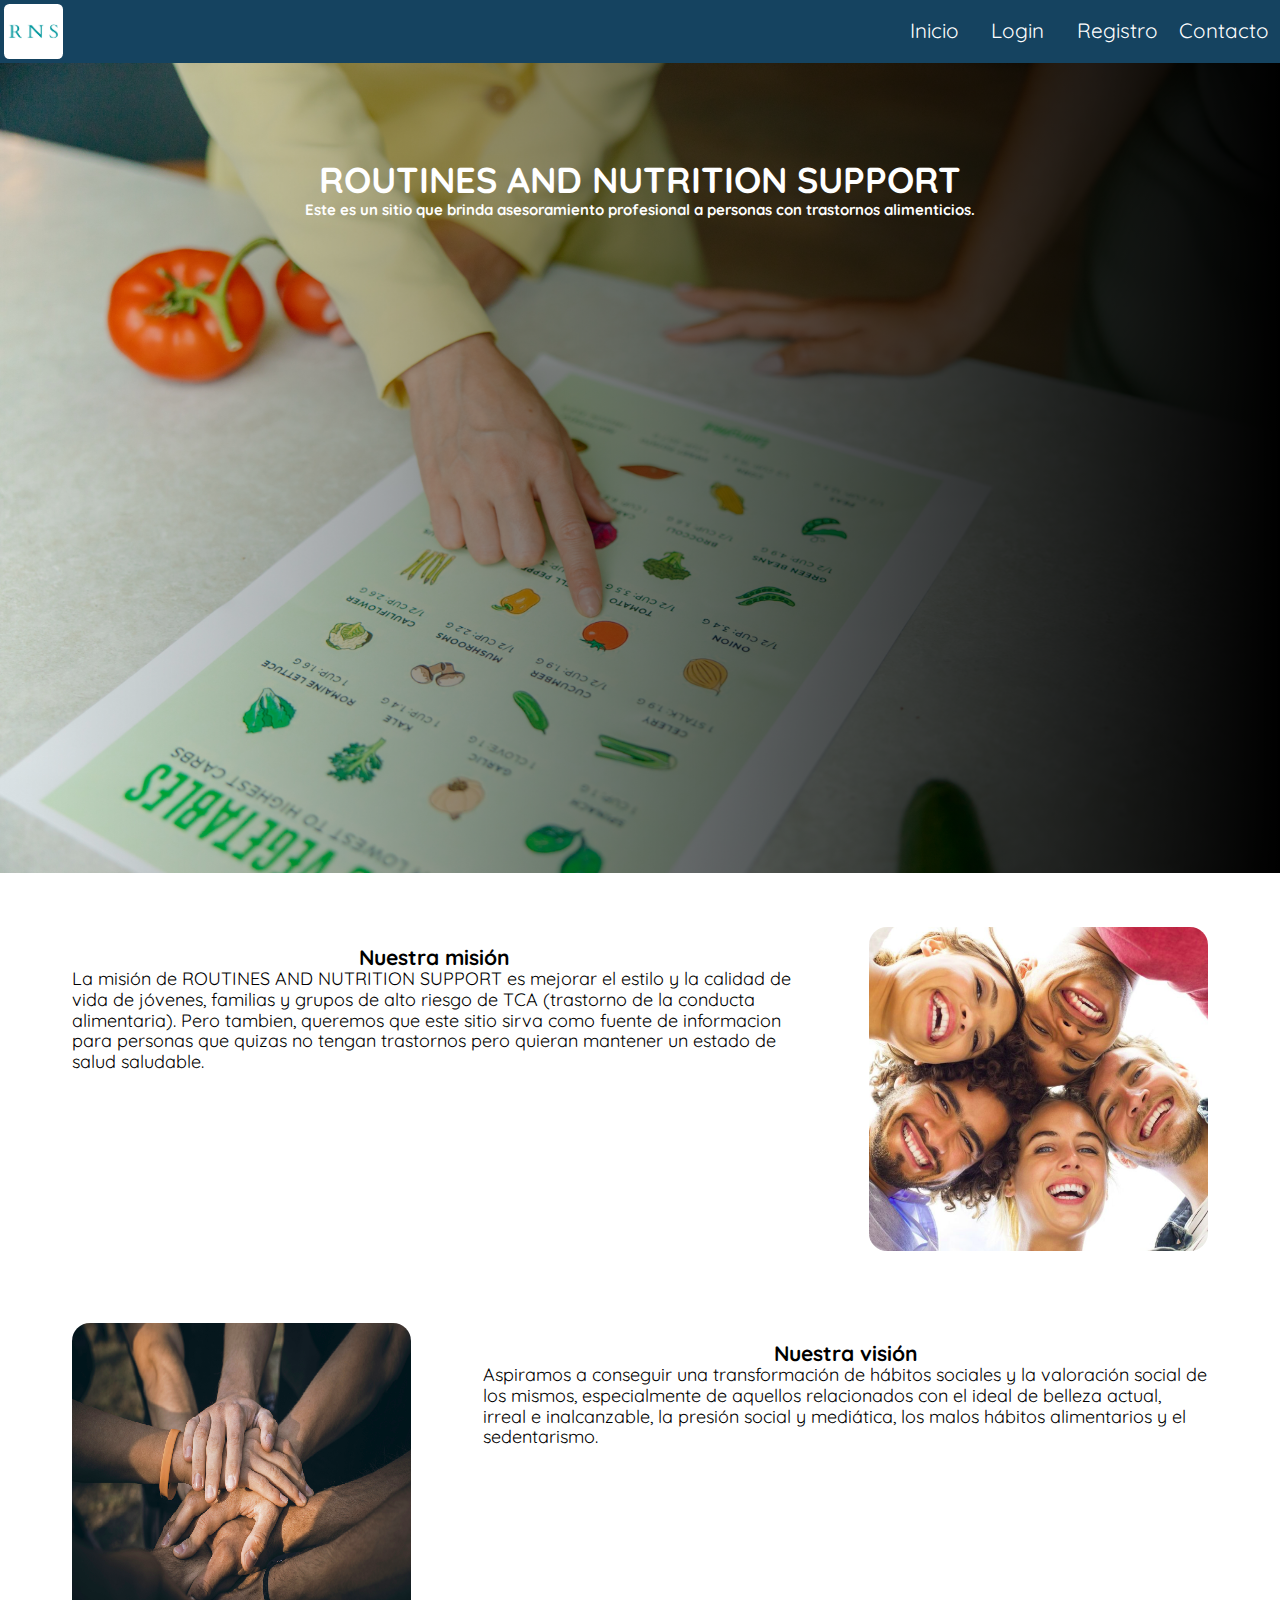
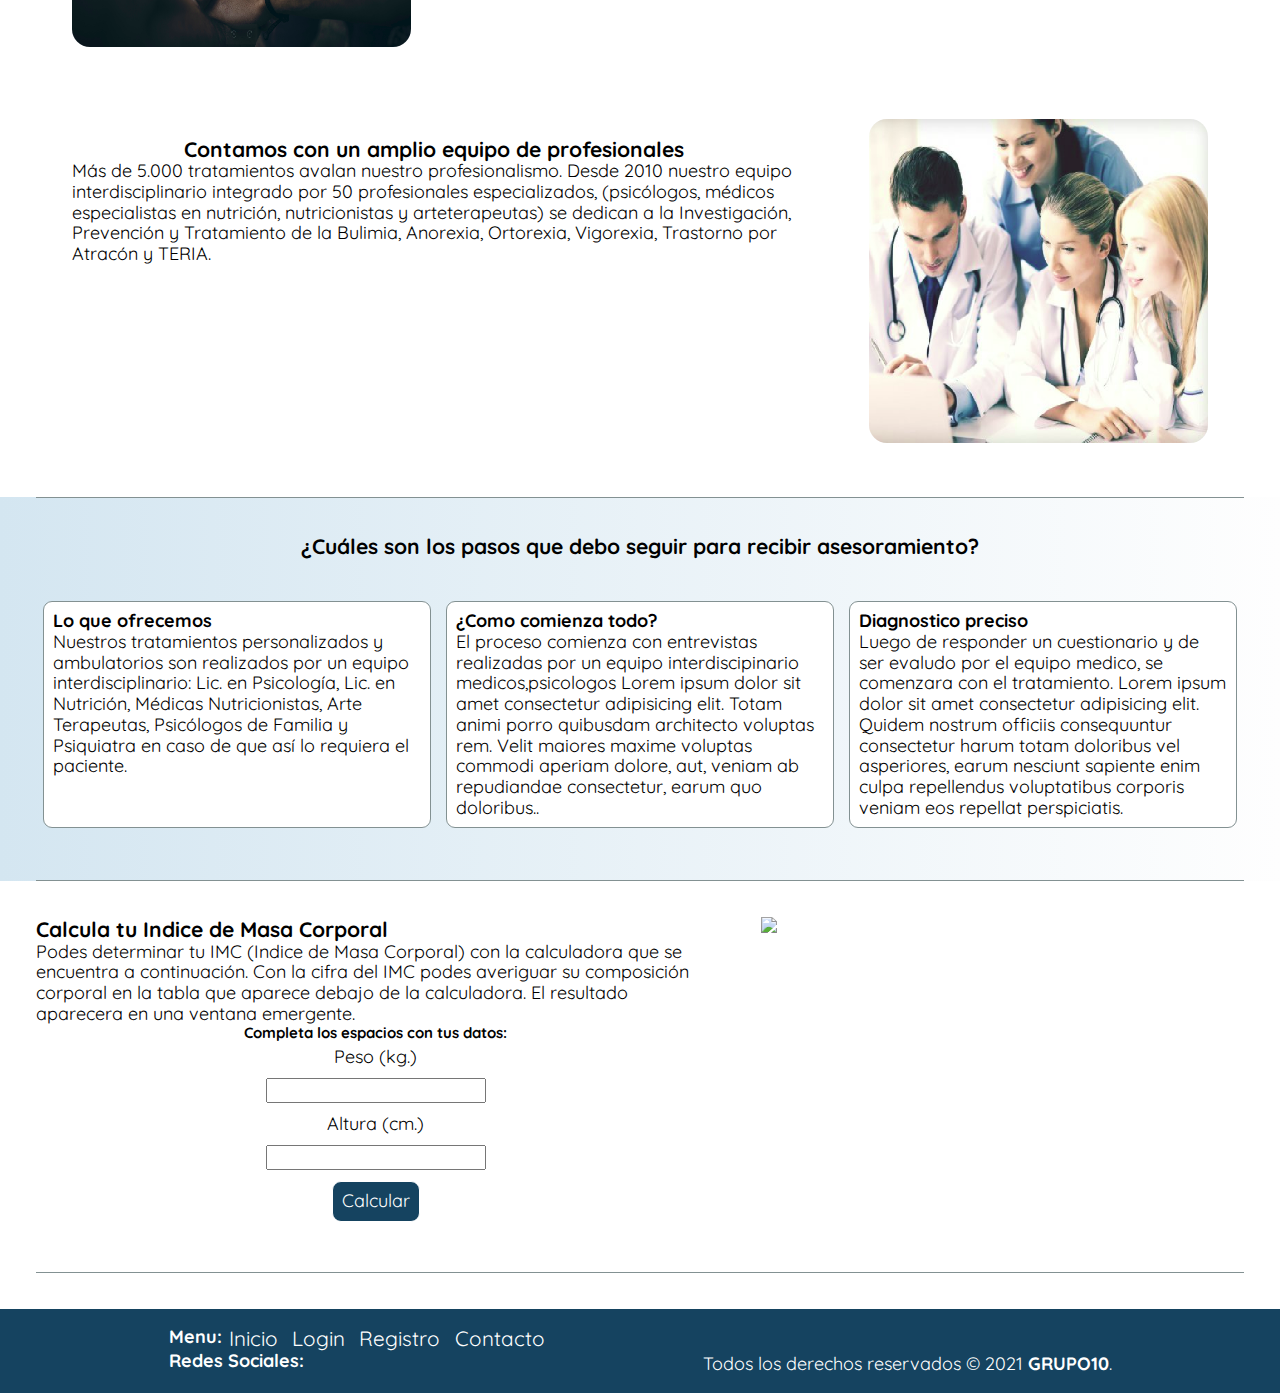
==== index.html @ ffe04d9a "pagina_index_casi_terminada" ====
<!DOCTYPE html>
<html lang="es">
<head>

  <!--Favicon-->
  <link rel="icon" type="image/png" sizes="32x32" href="img/android-icon-36x36.png">
  <meta charset="UTF-8">
  <meta http-equiv="X-UA-Compatible" content="IE=edge">
  <meta name="viewport" content="width=device-width, user-scalable=no initial-scale=1.0 ,maximun-scale=1.0, minimun-scale=1.0">
  <title>ROUTINES AND NUTRITION SUPPORT</title>
  
  <!--Normalize-->
  <link rel="stylesheet" href="css/normalize.css">

  <!--Boostrap-->
  <link href="https://cdn.jsdelivr.net/npm/bootstrap@5.1.3/dist/css/bootstrap.min.css" rel="stylesheet" integrity="sha384-1BmE4kWBq78iYhFldvKuhfTAU6auU8tT94WrHftjDbrCEXSU1oBoqyl2QvZ6jIW3" crossorigin="anonymous">
  
  <!--Fontawesome-->
  <link rel="stylesheet" href="https://use.fontawesome.com/releases/v5.8.1/css/all.css" integrity="sha384-50oBUHEmvpQ+1lW4y57PTFmhCaXp0ML5d60M1M7uH2+nqUivzIebhndOJK28anvf" crossorigin="anonymous">
  
  <!--Fuente-->
  <link rel="preconnect" href="https://fonts.googleapis.com">
  <link rel="preconnect" href="https://fonts.gstatic.com" crossorigin>
  <link href="https://fonts.googleapis.com/css2?family=Quicksand:wght@500&display=swap" rel="stylesheet"> 
  <!--Estilos-->
  <link rel="stylesheet" href="css/estilos.css">
</head>

 <!--================== BODY ======================= -->
<body>
  
 <!-- NAV -->  
<nav class="index_nav">

  <div class="index_nav_image">
    <article class="index_nav_image_url"></article>

    <article class="index_nav_image_nombre"></article>
  </div>
      
  <ul class="index_nav_ul">
          <li class="index_nav_li"><a href="contacto.html">Contacto</a></li>

          <li class=""><a href="Registrodenuevosusuario.html"><i class="fas fa-sign-in-alt"></i> Registro</a></li>

          <li class="index_nav_li"><a href="Login.html"><i class="fas fa-user"></i> Login</a> </li>

          <li class="index_nav_li"><a href="index.html"><i class="fas fa-home"></i> Inicio</a></li>

          
  </ul>
      
</nav>
<!-- HEADER  -->
<header class="index_header">
  <div class="index_header_title">
    <h1> ROUTINES AND NUTRITION SUPPORT </h1>
    <h5>Este es un sitio que brinda asesoramiento profesional a personas con trastornos alimenticios.</h5>
  </div>

</header>

<main class="main">
<!-- DESCRIPCION DEL SITIO -->
<section class="index_description_site">

    <article class="index_description_site_item">
      
      <div class="index_description_site_item_tit">
          <h3 >Nuestra misión</h3>
        
          <p>La misión de ROUTINES AND NUTRITION SUPPORT es mejorar el estilo y la calidad de vida de jóvenes, familias y grupos de alto riesgo de TCA (trastorno de la conducta alimentaria). Pero tambien, queremos que este sitio sirva como fuente de informacion
          para personas que quizas no tengan trastornos pero quieran mantener un estado de salud saludable.  
          </p>
      </div>
      <div class="index_description_site_item_img_1"></div>
    </article>
  
    <article class="index_description_site_item">
      <div class="index_description_site_item_img_2"></div>
      <div class="index_description_site_item_tit">
        <h3>Nuestra visión</h3>
        <p>Aspiramos a conseguir una transformación de hábitos sociales y la valoración social de los mismos, especialmente de aquellos relacionados con el ideal de belleza actual, irreal e inalcanzable, la presión social y mediática, los malos hábitos alimentarios y el sedentarismo.</p>
      </div>
    
    </article>

    <article class="index_description_site_item">
      <div class="index_description_site_item_tit">
        <h3>Contamos con un amplio equipo de profesionales </h3>
        <p>Más de 5.000 tratamientos avalan nuestro profesionalismo. Desde 2010 nuestro equipo interdisciplinario integrado por 50 profesionales especializados, (psicólogos, médicos especialistas en nutrición, nutricionistas y arteterapeutas) se dedican a la Investigación, Prevención y Tratamiento de la Bulimia, Anorexia, Ortorexia, Vigorexia, Trastorno por Atracón y TERIA.</p>
      </div>
      <div class="index_description_site_item_img_3"></div>
    
    </article>
</section>
<!-- CUADRO DE FUNCIONAMIENTO -->
<section class="index_cuadro_entero">
  
  <div class="index_cuadro_titulo">
    <h3>¿Cuáles son los pasos que debo seguir para recibir asesoramiento? </h3>
  </div>

  <div class="index_cuadro">
    
    <article class="index_cuadro_item">
      <div class="index_cuadro_item_tit">        
          <h4>Lo que ofrecemos</h4>
          <p> Nuestros tratamientos personalizados y ambulatorios son realizados por un equipo interdisciplinario: Lic. en Psicología, Lic. en Nutrición, Médicas Nutricionistas, Arte Terapeutas, Psicólogos de Familia y Psiquiatra en caso de que así lo requiera el paciente.</p>
      </div>
      
    </article>
      
    <article class="index_cuadro_item">

      <div class="index_cuadro_item_tit">
          <h4>¿Como comienza todo?</h4>
          <p>El proceso comienza con entrevistas realizadas por un equipo interdiscipinario medicos,psicologos Lorem ipsum dolor sit amet consectetur adipisicing elit. Totam animi porro quibusdam architecto voluptas rem. Velit maiores maxime voluptas commodi aperiam dolore, aut, veniam ab repudiandae consectetur, earum quo doloribus..</p>
      </div>

    </article>
      
    <article class="index_cuadro_item">
      <div class="index_cuadro_item_tit"></div>  
        <h4>Diagnostico preciso</h4>
        <p>Luego de responder un cuestionario y de ser evaludo por el equipo medico, se comenzara con el tratamiento. Lorem ipsum dolor sit amet consectetur adipisicing elit. Quidem nostrum officiis consequuntur consectetur harum totam doloribus vel asperiores, earum nesciunt sapiente enim culpa repellendus voluptatibus corporis veniam eos repellat perspiciatis.</p>
      </div>  

    </article>
  
  </div>
</section>
<!-- Calculo de Masa Corporal-->
<section class="Imc index_calculo_masa">
  
  <article class="index_calculo_masa_item_1">

    <div class="index_calculo_masa_tit">
      <h3>Calcula tu Indice de Masa Corporal</h3>
    </div>

    <div class="index_calculo_masa_desc">
      <p>Podes determinar tu IMC (Indice de Masa Corporal) con la calculadora que se encuentra a continuación. Con la cifra del IMC podes averiguar su composición corporal en la tabla que aparece debajo de la calculadora. El resultado aparecera en una ventana emergente.</p>
    </div>
  
    <div class="index_calculo_masa_form">
      <h5> Completa los espacios con tus datos:</h5>
      <form class="index_calculo_masa_form_datos" action="">
        <label >Peso (kg.) </label> <input id="txtPeso" type="text"/>

        <label>Altura (cm.)</label> <input id="txtAltura" type="text"/>
    
        <button class="index_calculo_masa_form_datos_boton" id="btnCalcular">Calcular</button>
      </form>
    </div>
  </article>

  <article class="index_calculo_masa_item_2">
    <img src="img/tabla_imc_2.png" />
  </article>
</section>
  
</main>

<!-- =============== Footer ================ -->
<footer>

<section class="index_footer">

  <article class="index_footer_item_1"> 
    
  <div class="index_footer_menu">
      
      <h4 class="index_footer_menu_title">Menu:</h4>
          
      <ul class="index_footer_menu_ul"> 

        <li><a href="index.html">Inicio</a></li>

        <li><a href="Login.html">Login</a></li>

        <li><a href="Registrodenuevosusuario.html">Registro</a></li>

        <li><a href="contacto.html">Contacto</a></li>          
      </ul> 
    </div>

    <div class="index_footer_redes">
          
      <h4>Redes Sociales:</h4>
        <ul class="index_footer_redes_ul">
          <li >
           <a href="https://www.googleadservices.com/pagead/aclk?sa=L&ai=DChcSEwiV7rL9p7D0AhWUD5EKHWV_ARUYABAAGgJjZQ&ae=2&ohost=www.google.com&cid=CAASEuRo0y9dApLgNyiZfXcILr52Cg&sig=AOD64_0J8lUjtpf-n4rPvG3QtZZv0bL7rg&q&nis=1&adurl&ved=2ahUKEwihxqv9p7D0AhVwH7kGHRFzCA0Q0Qx6BAgCEAE"> <i class="fab fa-facebook-square"></i> </a>
          </li>
            
        <li>
          <a href="https://www.instagram.com/?hl=es"><i class="fab fa-instagram-square"></i></a>
        </li> 

        <li>
          <a href="https://twitter.com/?lang=es"><i class="fab fa-twitter-square"></i></a>
        </li> 
            
        <li>
          <a href="https://ar.linkedin.com/"><i class="fab fa-linkedin"></i></a>
        </li> 
      </ul>           
    </div>
  </article>
  <article class="index_footer_item_2">
    <div class="index_footer_copy box__copyright">
            
      <p>Todos los derechos reservados © 2021 <b>GRUPO10</b>.</p>
    </div>
  </article>
</section>
</footer>

      
 <script src="js/funcionesGrupo99.js"></script>
 <script src="https://cdn.jsdelivr.net/npm/bootstrap@5.1.3/dist/js/bootstrap.bundle.min.js" integrity="sha384-ka7Sk0Gln4gmtz2MlQnikT1wXgYsOg+OMhuP+IlRH9sENBO0LRn5q+8nbTov4+1p" crossorigin="anonymous"></script>  

</body>
</html>
---- css/estilos.css ----
html
{
    scroll-behavior: smooth;
    box-sizing: border-box;
    margin-left:0rem;
    margin-right: 0rem;
    font-size: 18px;
    text-decoration: none;
    font-family: 'Quicksand', sans-serif;
}
*,
*::before
*::after
{
    box-sizing:inherit
}
body{
    font-family: 'Quicksand', sans-serif;
}
/* ====== Variables =====*/
:root{

    --bg_color_nav:#154360;
    --width_general:100%-2rem ;
    --height_nav: 3.5rem;
    --detalles:#839192;
    font-family: 'Quicksand', sans-serif;
}
/* =============================================== Index ==================================================*/
/* -------------------- nav --------------------- */
.index_nav {
    height:var(--height_nav);
    width:100%;
    margin: 0rem;
    
    background-color: var(--bg_color_nav);
    
    display: flex;
    flex-direction: row-reverse;
    flex-wrap: nowrap;
}
/*-------------------------------------------*/  
.index_nav_image{
    display: flex;
    order: 2;
    width: 50%;
    height: 100%;
    padding:.2rem;
    align-items: center;
    box-sizing: border-box;
    
}
.index_nav_image_url{
    background-image: url(/img/logo.png);
    background-size: 100% 100%;
    height: 100%;
    width: 3.3rem;
    border-radius: .3rem;
    
    
   
 
}
.index_nav_image_nombre{
   
    box-sizing: border-box;
    /*por si se quiere agregar algo*/
    
}
/*--------------------------------------------*/
.index_nav{
    margin: 0rem;
}
.index_nav_ul {
    height: 100%;
    width: 50%;

    display: flex;
    flex-direction: row-reverse;
    align-items: center;
    order: 1;
    
    /* anti-boostrap*/
    padding-left: 0rem;
    margin-bottom: 0rem;
    
}
.index_nav_ul *{
    text-decoration: none;
    padding: .3rem;
    list-style-type: none;
    color: #ffffff   ;
    font-size: 1.15rem;
    
}
.index_nav_ul *:hover{
    text-decoration: none;
    padding: .3rem;
    list-style-type: none;
    color: #ffffff   ;
    font-size: 1.2rem;
}
/* ---------------------  Header ----------------------------- */
.index_header{
    background-image: url(/img/index_hero.jpg);
    background-size: 100% 100%;
    width: 100%;
    height:90vh;
    

   
}
.index_header_title{
   

    background-image: linear-gradient(90deg, rgb(0,0,0,0), rgb(0,0,0,1));
    background-size: 100% 100%;
    width: 100%;
    height: 100%;       
    display: flex;
    flex-direction: column;
    justify-content: start;
    align-items: center;
    padding-top: 4rem;

}
.index_header_title *{
color: #ffffff;
justify-content: center;
margin-bottom: 0rem; /* por default */
}
/* ------------------ Descripcion del sitio ---------------------- */
.index_description_site{
    margin-top: 1rem;
    margin-left: 2rem;
    margin-right: 2rem;
    margin-bottom: 1rem;
    display: flex;
    flex-direction: column;
    flex-wrap: wrap;
    justify-content: space-evenly;
    align-items: stretch;
    

    
   
    
}
.index_description_site_item{

    display: flex;
    flex-direction: row;
    justify-content: center;
    align-items: stretch;

    width: var(--width_general);
    height: 33.33%;
    
}

    /* caja 1 */
.index_description_site_item_tit{
    height: 100%;
    width: 70%;
    padding: 2rem;
    padding-top: 3rem;
   
    display: flex;
    flex-direction: column;
    justify-content: center;
    align-items: center;
}
.index_description_site_item_img_1{
    height:18rem;
    width: 30%;
    margin: 2rem;
    background-image: url(/img/index_nuestra_mision.png);
    background-size: 100% 100%;
    background-repeat: no-repeat;
    border-radius: 1rem;
   
}

    /* caja 2 */
.index_description_site_item_img_2{
        height:18rem;
        width: 30%;
        margin: 2rem;
        background-image: url(/img/index_nuestra_vision.png);
        background-size: 100% 100%;
        background-repeat: no-repeat;
        border-radius: 1rem;
       
}

    /* caja 3 */
.index_description_site_item_img_3{
        height:18rem;
        width: 30%;
        margin: 2rem;
        background-image: url(/img/index_contamos.png);
        background-size: 100% 100%;
        background-repeat: no-repeat;
        border-radius: 1rem;
        

}

/* ------------------- Cuadro de Funcionamiento ----------------*/
.index_cuadro_titulo{
    margin-left: 2rem;
    margin-right: 2rem;
    padding: 2rem;
    border-top: 1px solid var(--detalles);
    
}
.index_cuadro_titulo h3{
    display: flex;
    flex-direction: column;
    justify-content: center;
    align-items: center;

    margin-bottom: 0rem /* por default*/;
   
}
/*-------------------------*/
.index_cuadro_entero{
    background-image: linear-gradient(90deg, rgb( 212, 230, 241), rgb(254,254,254));

}
.index_cuadro {
    
    margin-left: 2rem;
    margin-right: 2rem;
  
    display:flex;
    flex-direction: row;
    justify-content: space-evenly;
    flex-wrap: nowrap;
    align-items: stretch; 

    padding-bottom: 2.5rem;
    border-bottom: 1px solid var(--detalles);
    
    
}
.index_cuadro_item{
    width: 33.33%;
    
    margin: .4rem;
    padding: .5rem;
    background-color: #ffffff;
    border: 1px solid var(--detalles) ;
    border-radius: .5rem;

    display: flex;
    flex-direction: column;
    justify-content: flex-start;
   
   
    
}

/* ----------- Cuadro Indice Masa Corporal --------- */
.index_calculo_masa{
    margin: 2rem;
    border-bottom: 1px solid var(--detalles);
    padding-bottom: 2.5rem;
    
    display: flex;
    flex-direction: row;
}

/* -----------------------*/

.index_calculo_masa_item_1{
    display: flex;
    flex-direction: column;

    padding-right: 2.5rem;
    width: 60%;
}
.index_calculo_masa_form{
    display: flex;
    flex-direction: column;
    justify-content: center;
    align-items: center;
}

.index_calculo_masa_form_datos{
    display: flex;
    flex-direction: column;
    justify-content: center;
    align-items: center;
}

.index_calculo_masa_form_datos *{
    margin: .3rem;
}
.index_calculo_masa_form_datos_boton{
    background-color: var(--bg_color_nav);
    color: #ffffff;
    padding: .5rem;
    border: 1px solid #ffffff;
    border-radius: .5rem;
}

* ---------------------- */

.index_calculo_masa_item_2{
    display: flex;
    flex-direction: column;

    width: 40%;
}


/* -------- footer ------- */
.index_footer {

    background-color: var(--bg_color_nav);
    padding: 1rem;
    display: flex;
    flex-direction: row;
    flex-wrap: nowrap;
    justify-content: space-evenly;
    align-items: flex-start;
}



/* ------------------ */
.index_footer_item_1 {
    display: flex;
    flex-direction: column;
}
.index_footer_item_1 *{
    display: flex;
    flex-direction: row;
    color: #ffffff;
}
.index_footer_menu_ul *{
    text-decoration: none;
    padding-left: .2rem;
    padding-right: .2rem;
    list-style-type: none;
    color: #ffffff;
    font-size: 1.15rem;
}
.index_footer_menu_ul:hover *{
    text-decoration: none;
    padding-left: .19rem;
    padding-right: .19rem;
    list-style-type: none;
    color: #ffffff;
    font-size: 1.16rem;

}

.index_footer_redes_ul *{
    align-items: baseline;
    text-decoration: none;
    padding-left: .2rem;
    padding-right: .2rem;
    list-style-type: none;
    color: #ffffff   ;
    font-size: 2rem;
}

/* --------------- */
.index_footer_item_2 {
    padding-top: 1.5rem;

}
.index_footer_item_2 *{
    color: #ffffff;

}



/* ====== Pagina 1 ==========*/
        
/* -------- header ------- */
/* --------  body -------- */
/* -------- footer ------- */


/* ====== Pagina 2 ==========*/
        
/* -------- header ------- */
/* --------  body -------- */
/* -------- footer ------- */
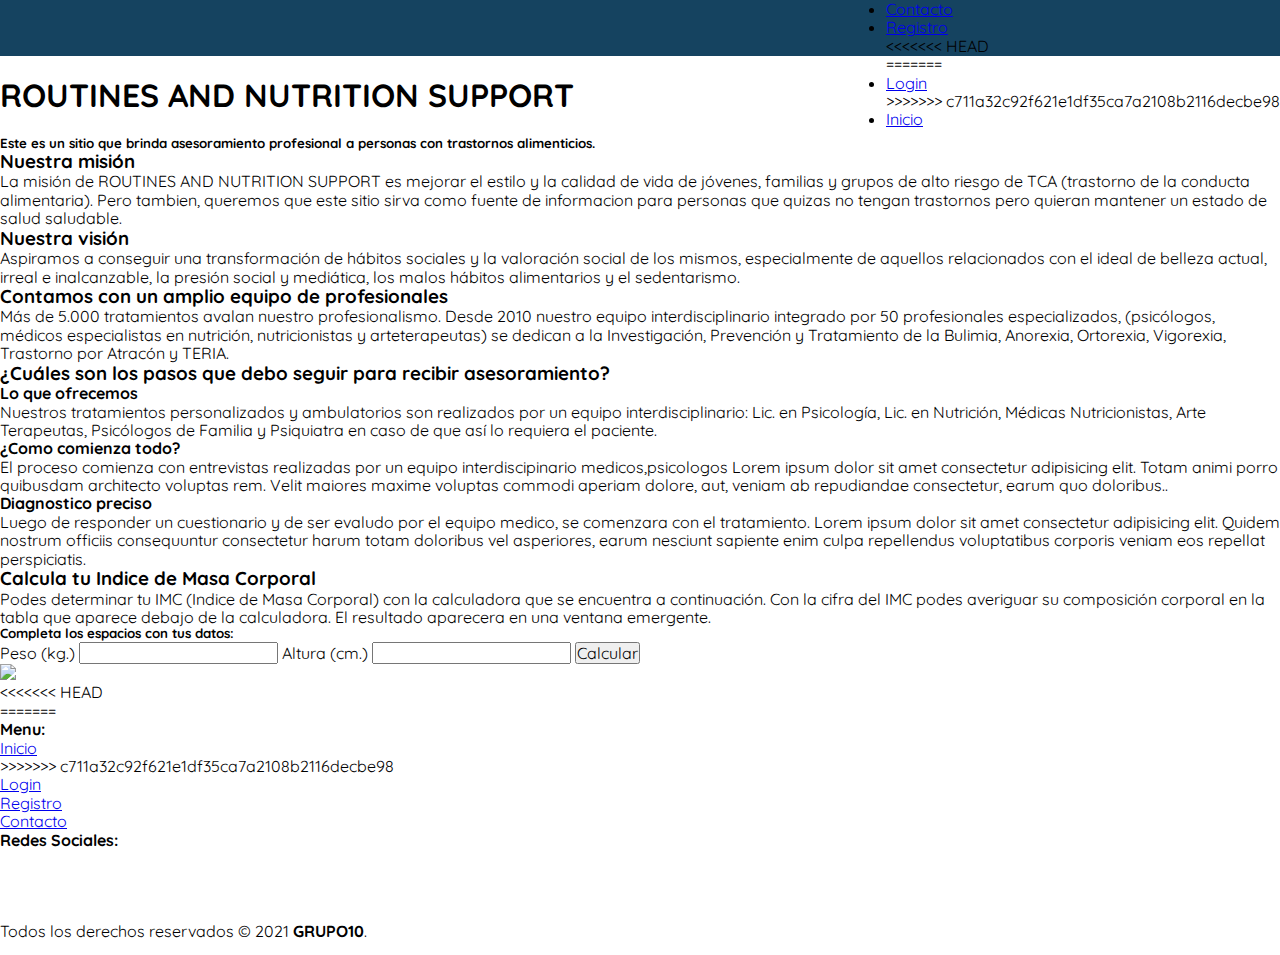
==== commit 9b49b78c: "Actualizacion de branch" ====
--- a/index.html
+++ b/index.html
@@ -43,7 +43,11 @@
 
           <li class=""><a href="Registrodenuevosusuario.html"><i class="fas fa-sign-in-alt"></i> Registro</a></li>
 
+<<<<<<< HEAD
+  <div class="background">
+=======
           <li class="index_nav_li"><a href="Login.html"><i class="fas fa-user"></i> Login</a> </li>
+>>>>>>> c711a32c92f621e1df35ca7a2108b2116decbe98
 
           <li class="index_nav_li"><a href="index.html"><i class="fas fa-home"></i> Inicio</a></li>
 
@@ -171,11 +175,18 @@
     
   <div class="index_footer_menu">
       
+<<<<<<< HEAD
+ <script src="js/funcionesGrupo99.js"></script>
+ <script src="https://cdn.jsdelivr.net/npm/bootstrap@5.1.3/dist/js/bootstrap.bundle.min.js" integrity="sha384-ka7Sk0Gln4gmtz2MlQnikT1wXgYsOg+OMhuP+IlRH9sENBO0LRn5q+8nbTov4+1p" crossorigin="anonymous"></script>  
+</div>
+</body>
+=======
       <h4 class="index_footer_menu_title">Menu:</h4>
           
       <ul class="index_footer_menu_ul"> 
 
         <li><a href="index.html">Inicio</a></li>
+>>>>>>> c711a32c92f621e1df35ca7a2108b2116decbe98
 
         <li><a href="Login.html">Login</a></li>
 
--- a/css/estilos.css
+++ b/css/estilos.css
@@ -1,5 +1,19 @@
 html
 {
+<<<<<<< HEAD
+  background-image : ('../img/fondoazulkiwi.jpg');
+  
+  height: 100%;
+
+
+}
+.background{
+  background-image: url('../img/fondoazulkiwi.jpg');
+  width: 100%;
+  height: 100vh;
+}
+p
+=======
     scroll-behavior: smooth;
     box-sizing: border-box;
     margin-left:0rem;
@@ -11,6 +25,7 @@
 *,
 *::before
 *::after
+>>>>>>> c711a32c92f621e1df35ca7a2108b2116decbe98
 {
     box-sizing:inherit
 }
@@ -50,12 +65,25 @@
     box-sizing: border-box;
     
 }
+<<<<<<< HEAD
+body
+{
+    background-image: url("../img/fondoazulkiwi.jpg");
+    width:  100%;
+    height: 100vh;
+
+  
+    font-family: Arial, Helvetica, sans-serif;
+    font-size: 1.3em;
+ 
+=======
 .index_nav_image_url{
     background-image: url(/img/logo.png);
     background-size: 100% 100%;
     height: 100%;
     width: 3.3rem;
     border-radius: .3rem;
+>>>>>>> c711a32c92f621e1df35ca7a2108b2116decbe98
     
     
    
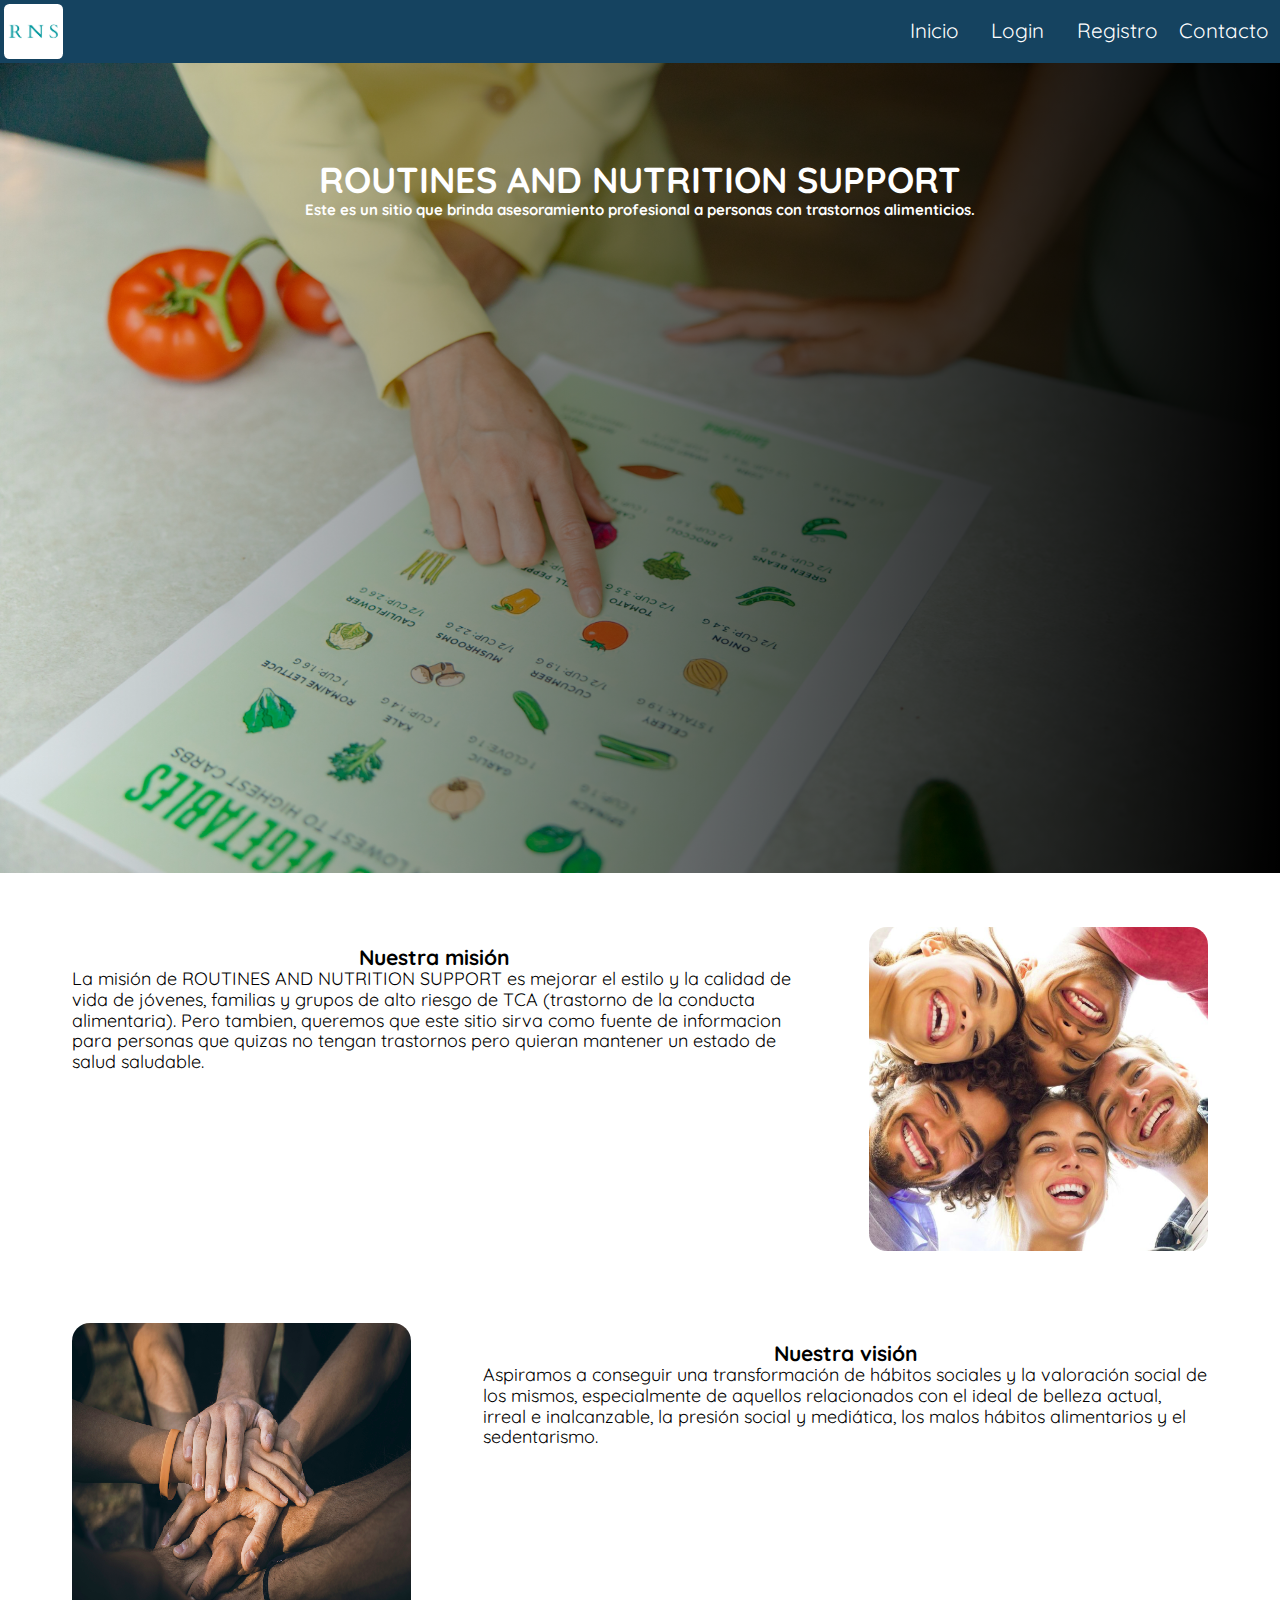
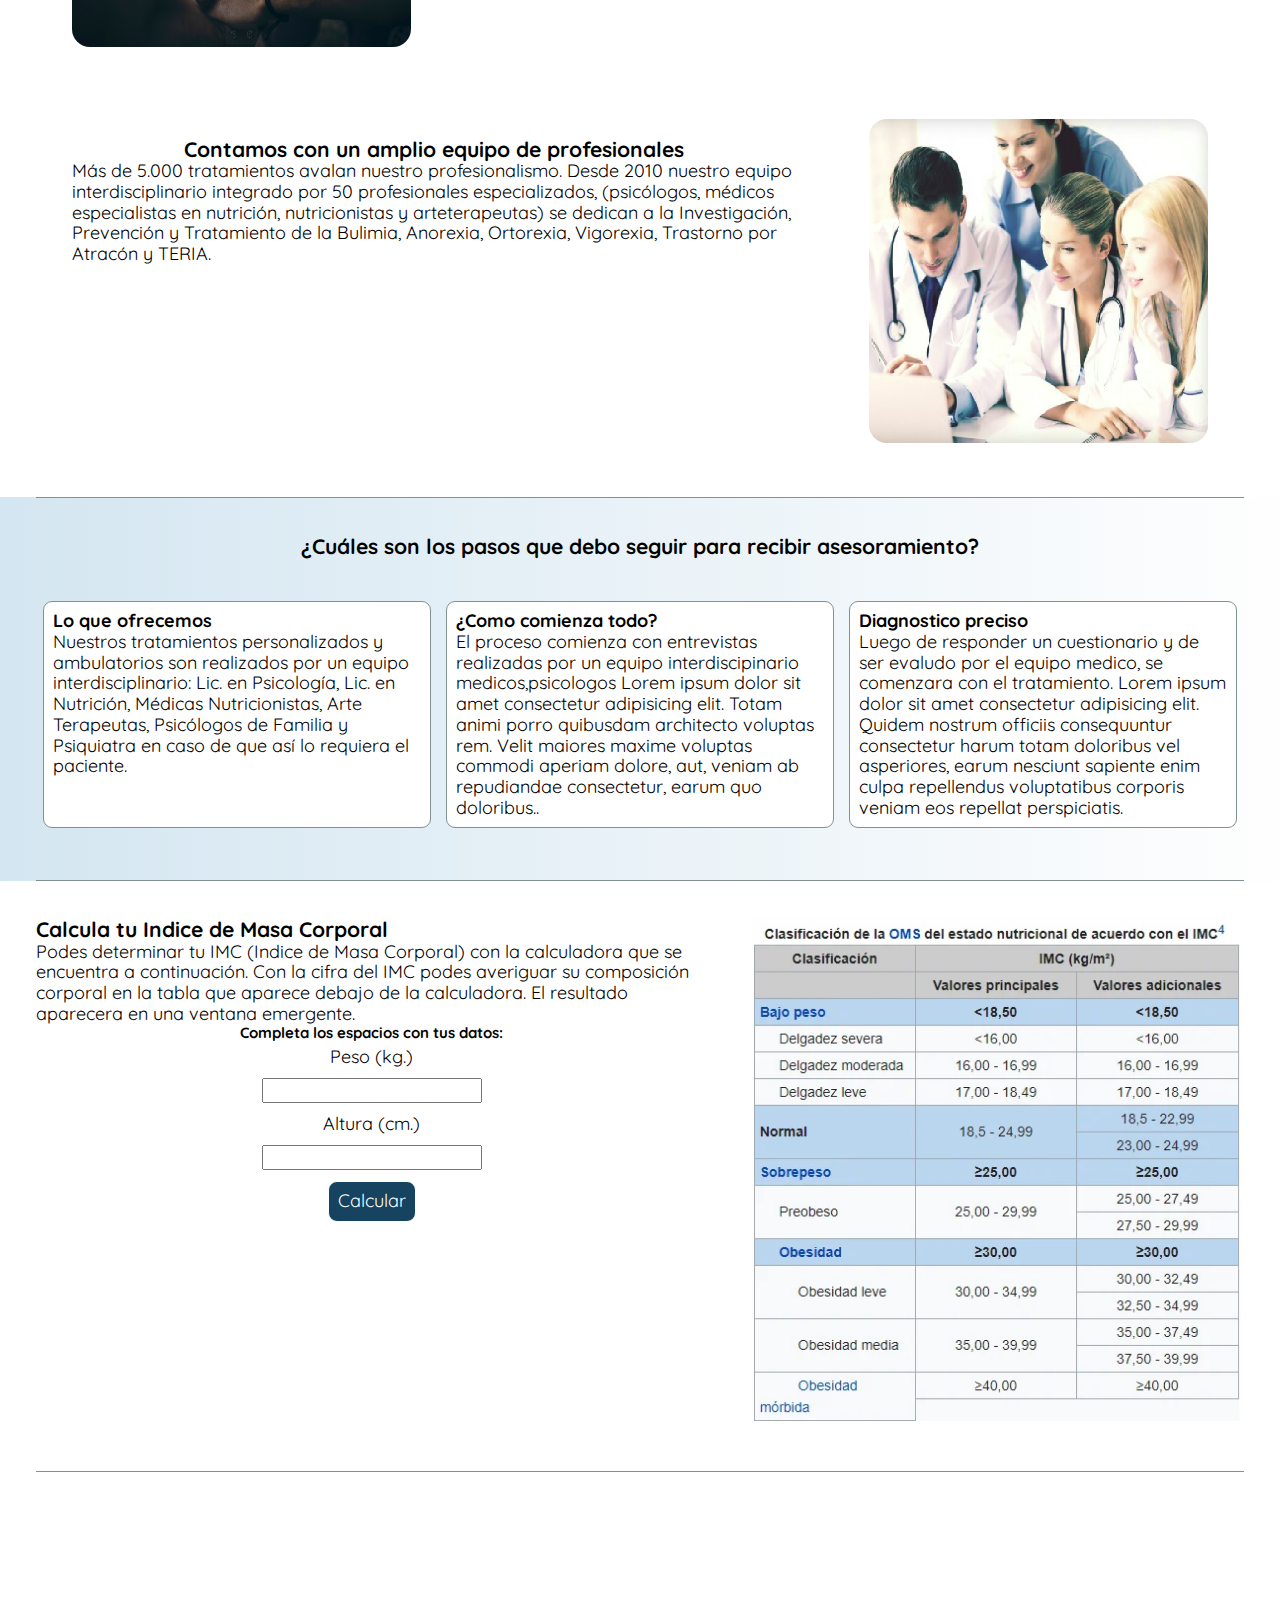
==== commit 0a40bd8c: "agregado de tabla de imc" ====
--- a/index.html
+++ b/index.html
@@ -43,11 +43,7 @@
 
           <li class=""><a href="Registrodenuevosusuario.html"><i class="fas fa-sign-in-alt"></i> Registro</a></li>
 
-<<<<<<< HEAD
-  <div class="background">
-=======
           <li class="index_nav_li"><a href="Login.html"><i class="fas fa-user"></i> Login</a> </li>
->>>>>>> c711a32c92f621e1df35ca7a2108b2116decbe98
 
           <li class="index_nav_li"><a href="index.html"><i class="fas fa-home"></i> Inicio</a></li>
 
@@ -160,7 +156,7 @@
   </article>
 
   <article class="index_calculo_masa_item_2">
-    <img src="img/tabla_imc_2.png" />
+   <img src="img/tabla_imc_2.png" alt="">
   </article>
 </section>
   
@@ -175,18 +171,11 @@
     
   <div class="index_footer_menu">
       
-<<<<<<< HEAD
- <script src="js/funcionesGrupo99.js"></script>
- <script src="https://cdn.jsdelivr.net/npm/bootstrap@5.1.3/dist/js/bootstrap.bundle.min.js" integrity="sha384-ka7Sk0Gln4gmtz2MlQnikT1wXgYsOg+OMhuP+IlRH9sENBO0LRn5q+8nbTov4+1p" crossorigin="anonymous"></script>  
-</div>
-</body>
-=======
       <h4 class="index_footer_menu_title">Menu:</h4>
           
       <ul class="index_footer_menu_ul"> 
 
         <li><a href="index.html">Inicio</a></li>
->>>>>>> c711a32c92f621e1df35ca7a2108b2116decbe98
 
         <li><a href="Login.html">Login</a></li>
 
--- a/css/estilos.css
+++ b/css/estilos.css
@@ -1,19 +1,5 @@
 html
 {
-<<<<<<< HEAD
-  background-image : ('../img/fondoazulkiwi.jpg');
-  
-  height: 100%;
-
-
-}
-.background{
-  background-image: url('../img/fondoazulkiwi.jpg');
-  width: 100%;
-  height: 100vh;
-}
-p
-=======
     scroll-behavior: smooth;
     box-sizing: border-box;
     margin-left:0rem;
@@ -25,7 +11,6 @@
 *,
 *::before
 *::after
->>>>>>> c711a32c92f621e1df35ca7a2108b2116decbe98
 {
     box-sizing:inherit
 }
@@ -65,25 +50,12 @@
     box-sizing: border-box;
     
 }
-<<<<<<< HEAD
-body
-{
-    background-image: url("../img/fondoazulkiwi.jpg");
-    width:  100%;
-    height: 100vh;
-
-  
-    font-family: Arial, Helvetica, sans-serif;
-    font-size: 1.3em;
- 
-=======
 .index_nav_image_url{
     background-image: url(/img/logo.png);
     background-size: 100% 100%;
     height: 100%;
     width: 3.3rem;
     border-radius: .3rem;
->>>>>>> c711a32c92f621e1df35ca7a2108b2116decbe98
     
     
    
@@ -335,13 +307,6 @@
 
 * ---------------------- */
 
-.index_calculo_masa_item_2{
-    display: flex;
-    flex-direction: column;
-
-    width: 40%;
-}
-
 
 /* -------- footer ------- */
 .index_footer {
@@ -404,7 +369,6 @@
     color: #ffffff;
 
 }
-
 
 
 /* ====== Pagina 1 ==========*/
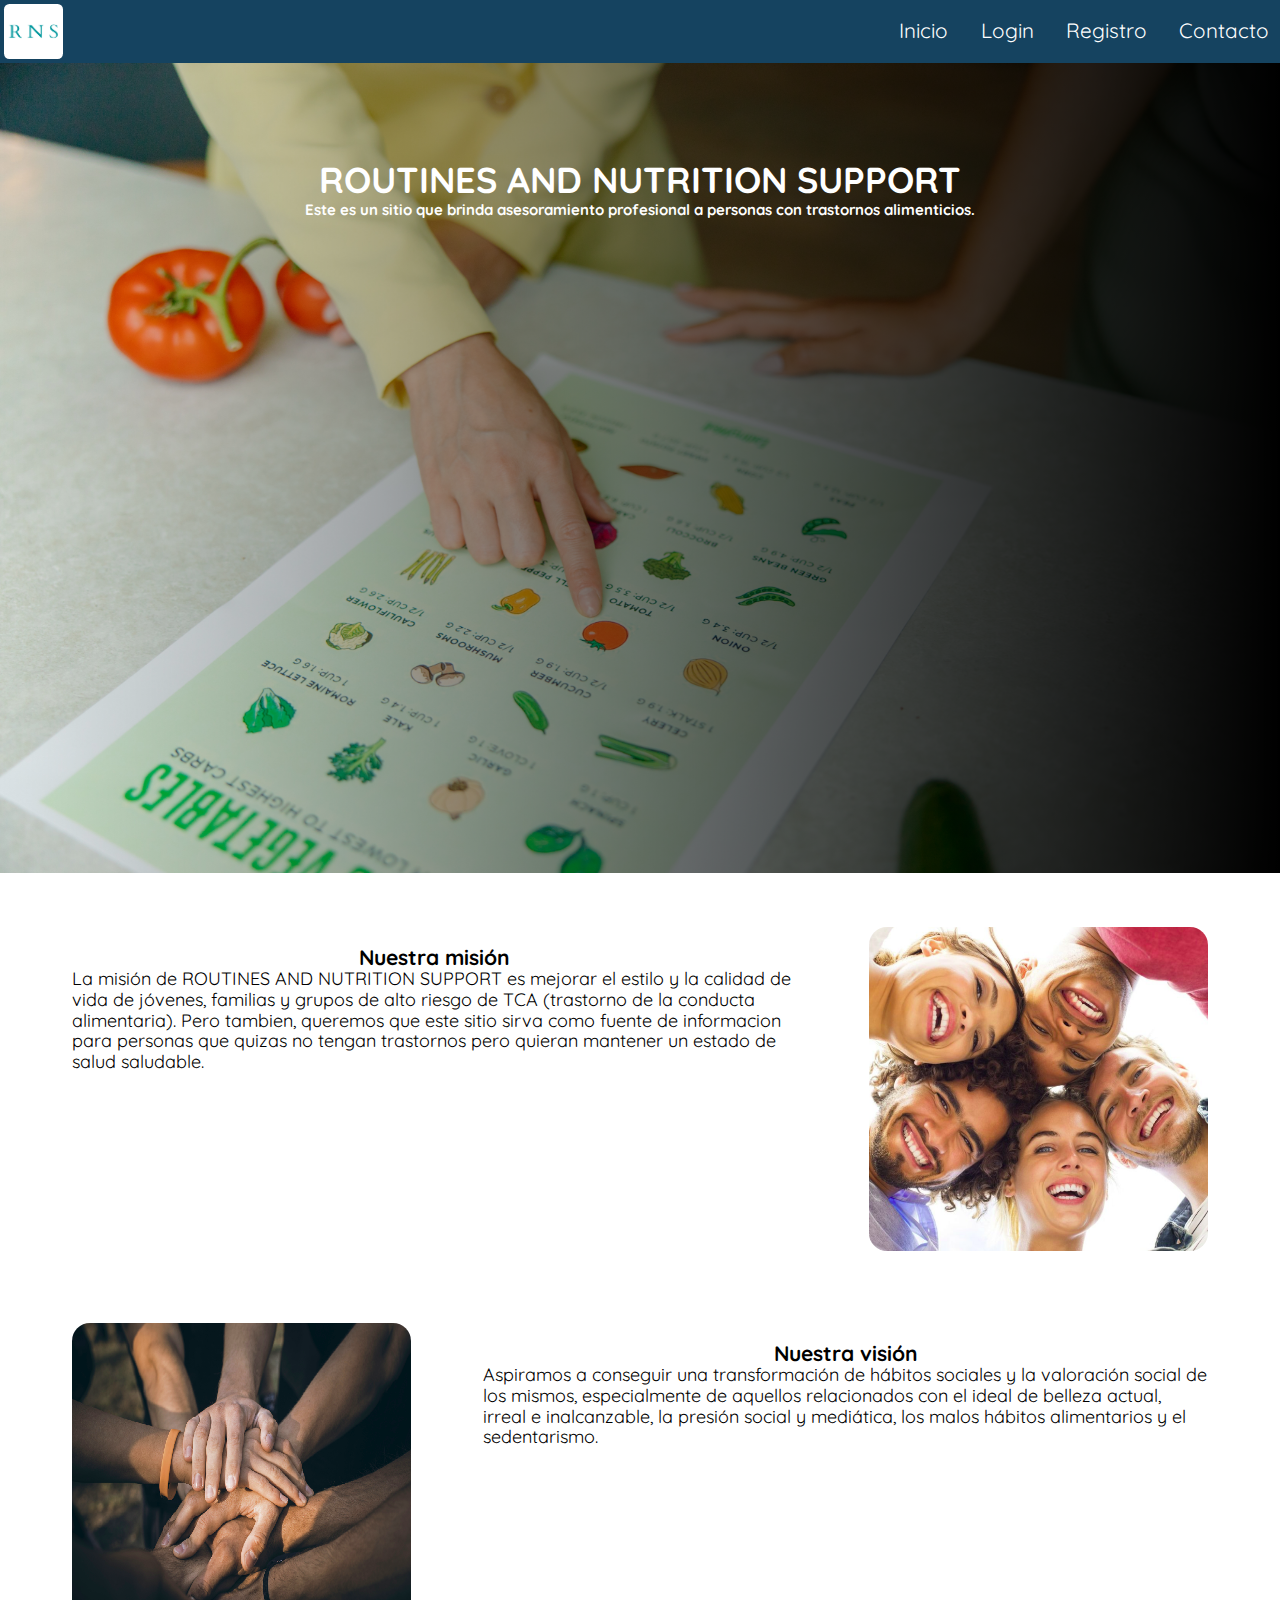
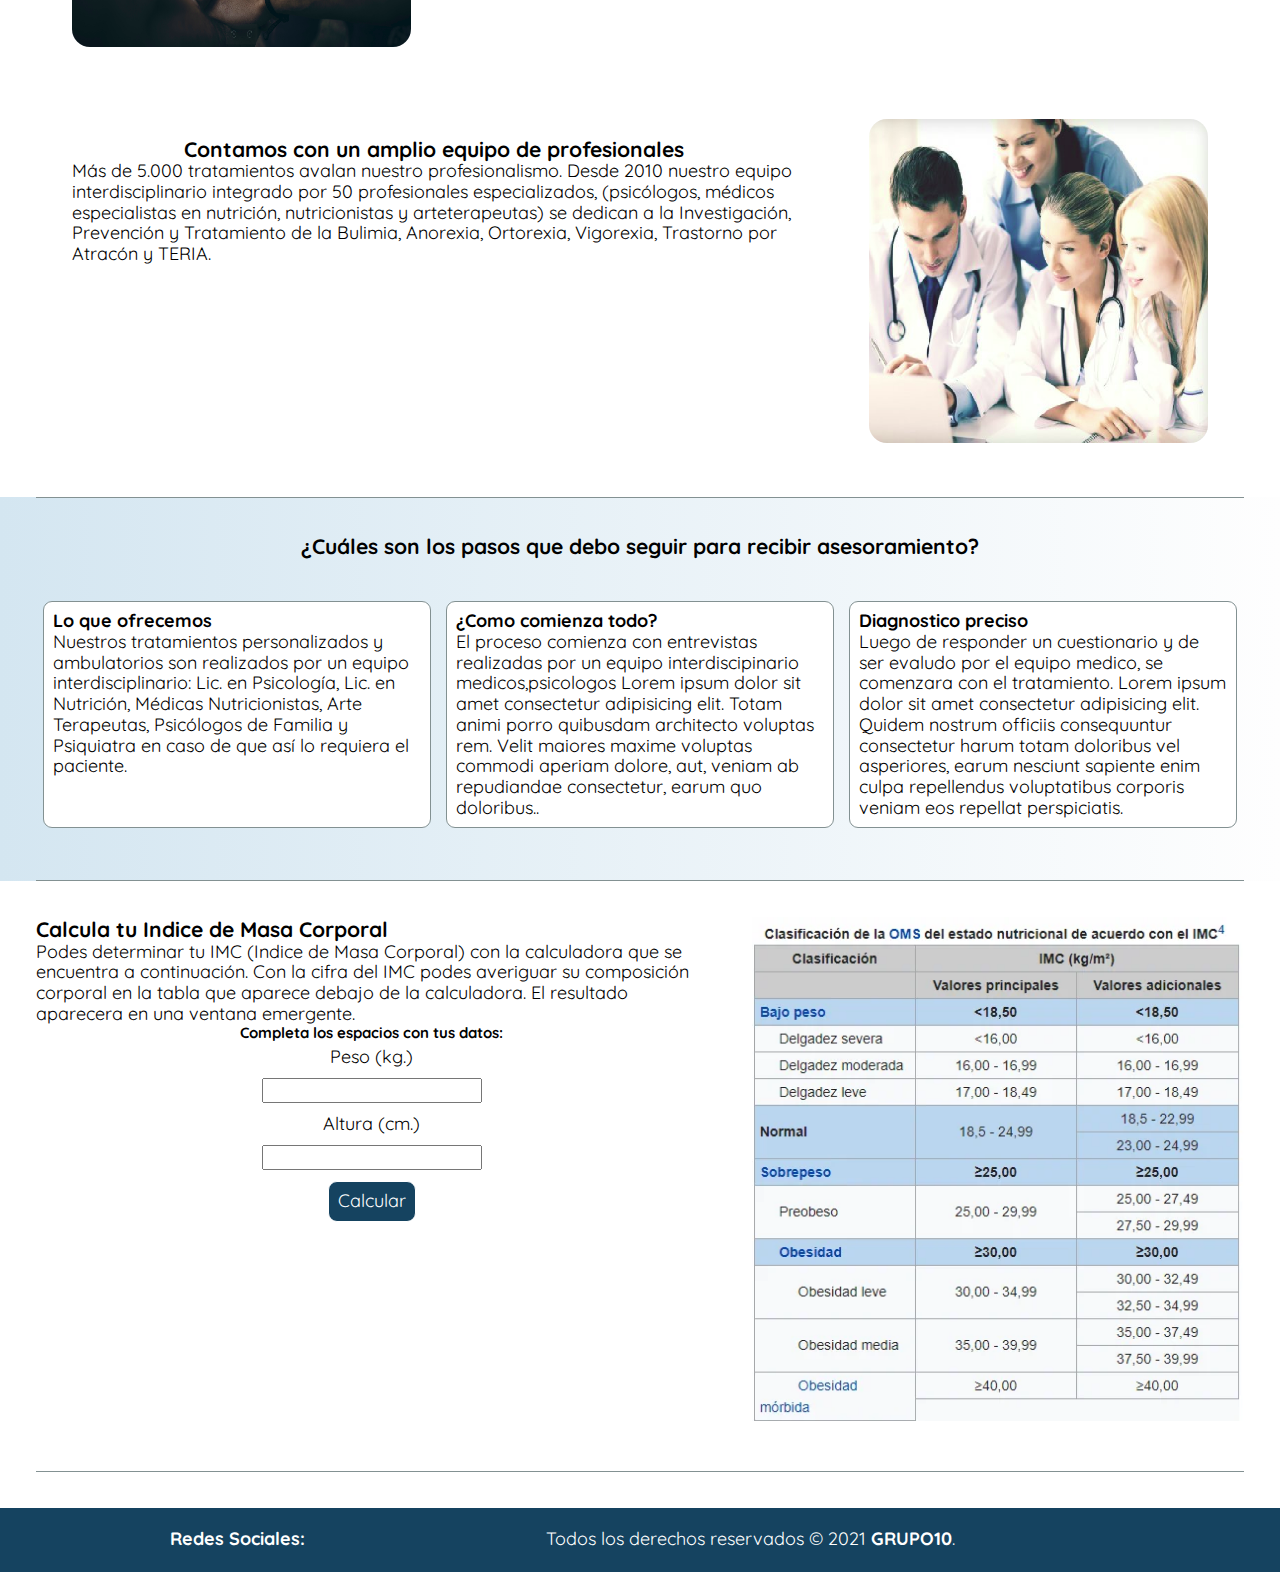
==== commit d9138fba: "pagina de contacto" ====
--- a/index.html
+++ b/index.html
@@ -30,7 +30,7 @@
 <body>
   
  <!-- NAV -->  
-<nav class="index_nav">
+<nav id="inicio" class="index_nav">
 
   <div class="index_nav_image">
     <article class="index_nav_image_url"></article>
@@ -39,7 +39,7 @@
   </div>
       
   <ul class="index_nav_ul">
-          <li class="index_nav_li"><a href="contacto.html">Contacto</a></li>
+          <li class="index_nav_li"><a href="contacto.html"><i class="fas fa-phone"></i>Contacto</a></li>
 
           <li class=""><a href="Registrodenuevosusuario.html"><i class="fas fa-sign-in-alt"></i> Registro</a></li>
 
@@ -169,40 +169,24 @@
 
   <article class="index_footer_item_1"> 
     
-  <div class="index_footer_menu">
-      
-      <h4 class="index_footer_menu_title">Menu:</h4>
-          
-      <ul class="index_footer_menu_ul"> 
-
-        <li><a href="index.html">Inicio</a></li>
-
-        <li><a href="Login.html">Login</a></li>
-
-        <li><a href="Registrodenuevosusuario.html">Registro</a></li>
-
-        <li><a href="contacto.html">Contacto</a></li>          
-      </ul> 
-    </div>
-
     <div class="index_footer_redes">
           
       <h4>Redes Sociales:</h4>
         <ul class="index_footer_redes_ul">
           <li >
-           <a href="https://www.googleadservices.com/pagead/aclk?sa=L&ai=DChcSEwiV7rL9p7D0AhWUD5EKHWV_ARUYABAAGgJjZQ&ae=2&ohost=www.google.com&cid=CAASEuRo0y9dApLgNyiZfXcILr52Cg&sig=AOD64_0J8lUjtpf-n4rPvG3QtZZv0bL7rg&q&nis=1&adurl&ved=2ahUKEwihxqv9p7D0AhVwH7kGHRFzCA0Q0Qx6BAgCEAE"> <i class="fab fa-facebook-square"></i> </a>
+           <a href="https://www.googleadservices.com/pagead/aclk?sa=L&ai=DChcSEwiV7rL9p7D0AhWUD5EKHWV_ARUYABAAGgJjZQ&ae=2&ohost=www.google.com&cid=CAASEuRo0y9dApLgNyiZfXcILr52Cg&sig=AOD64_0J8lUjtpf-n4rPvG3QtZZv0bL7rg&q&nis=1&adurl&ved=2ahUKEwihxqv9p7D0AhVwH7kGHRFzCA0Q0Qx6BAgCEAE" target="_blanck"> <i class="fab fa-facebook"></i> </a>
           </li>
             
         <li>
-          <a href="https://www.instagram.com/?hl=es"><i class="fab fa-instagram-square"></i></a>
+          <a href="https://www.instagram.com/?hl=es" target="_blanck"><i class="fab fa-instagram"></i></a>
         </li> 
 
         <li>
-          <a href="https://twitter.com/?lang=es"><i class="fab fa-twitter-square"></i></a>
+          <a href="https://twitter.com/?lang=es" target="_blanck"><i class="fab fa-twitter"></i></a>
         </li> 
             
         <li>
-          <a href="https://ar.linkedin.com/"><i class="fab fa-linkedin"></i></a>
+          <a href="https://ar.linkedin.com/" target="_blanck"><i class="fab fa-linkedin-in"></i></a>
         </li> 
       </ul>           
     </div>
@@ -213,12 +197,18 @@
       <p>Todos los derechos reservados © 2021 <b>GRUPO10</b>.</p>
     </div>
   </article>
+  
+  <article class="index_footer_item_3" >
+    <a href="index.html#inicio" ><i class="fas fa-arrow-up"></i></a>
+    
+  
+  </article>
 </section>
 </footer>
 
       
  <script src="js/funcionesGrupo99.js"></script>
  <script src="https://cdn.jsdelivr.net/npm/bootstrap@5.1.3/dist/js/bootstrap.bundle.min.js" integrity="sha384-ka7Sk0Gln4gmtz2MlQnikT1wXgYsOg+OMhuP+IlRH9sENBO0LRn5q+8nbTov4+1p" crossorigin="anonymous"></script>  
-
+ 
 </body>
 </html>
--- a/css/estilos.css
+++ b/css/estilos.css
@@ -305,7 +305,8 @@
     border-radius: .5rem;
 }
 
-* ---------------------- */
+
+
 
 
 /* -------- footer ------- */
@@ -317,7 +318,7 @@
     flex-direction: row;
     flex-wrap: nowrap;
     justify-content: space-evenly;
-    align-items: flex-start;
+    align-items: center;
 }
 
 
@@ -332,24 +333,6 @@
     flex-direction: row;
     color: #ffffff;
 }
-.index_footer_menu_ul *{
-    text-decoration: none;
-    padding-left: .2rem;
-    padding-right: .2rem;
-    list-style-type: none;
-    color: #ffffff;
-    font-size: 1.15rem;
-}
-.index_footer_menu_ul:hover *{
-    text-decoration: none;
-    padding-left: .19rem;
-    padding-right: .19rem;
-    list-style-type: none;
-    color: #ffffff;
-    font-size: 1.16rem;
-
-}
-
 .index_footer_redes_ul *{
     align-items: baseline;
     text-decoration: none;
@@ -362,14 +345,24 @@
 
 /* --------------- */
 .index_footer_item_2 {
-    padding-top: 1.5rem;
+    padding: .2rem;
 
 }
 .index_footer_item_2 *{
     color: #ffffff;
-
-}
-
+}
+
+/* --------------- */
+.index_footer_item_3 {
+    padding: 0rem;
+
+}
+.index_footer_item_3 *{
+    color: #ffffff;
+    font-size: 1.5rem;
+
+    
+}
 
 /* ====== Pagina 1 ==========*/
         
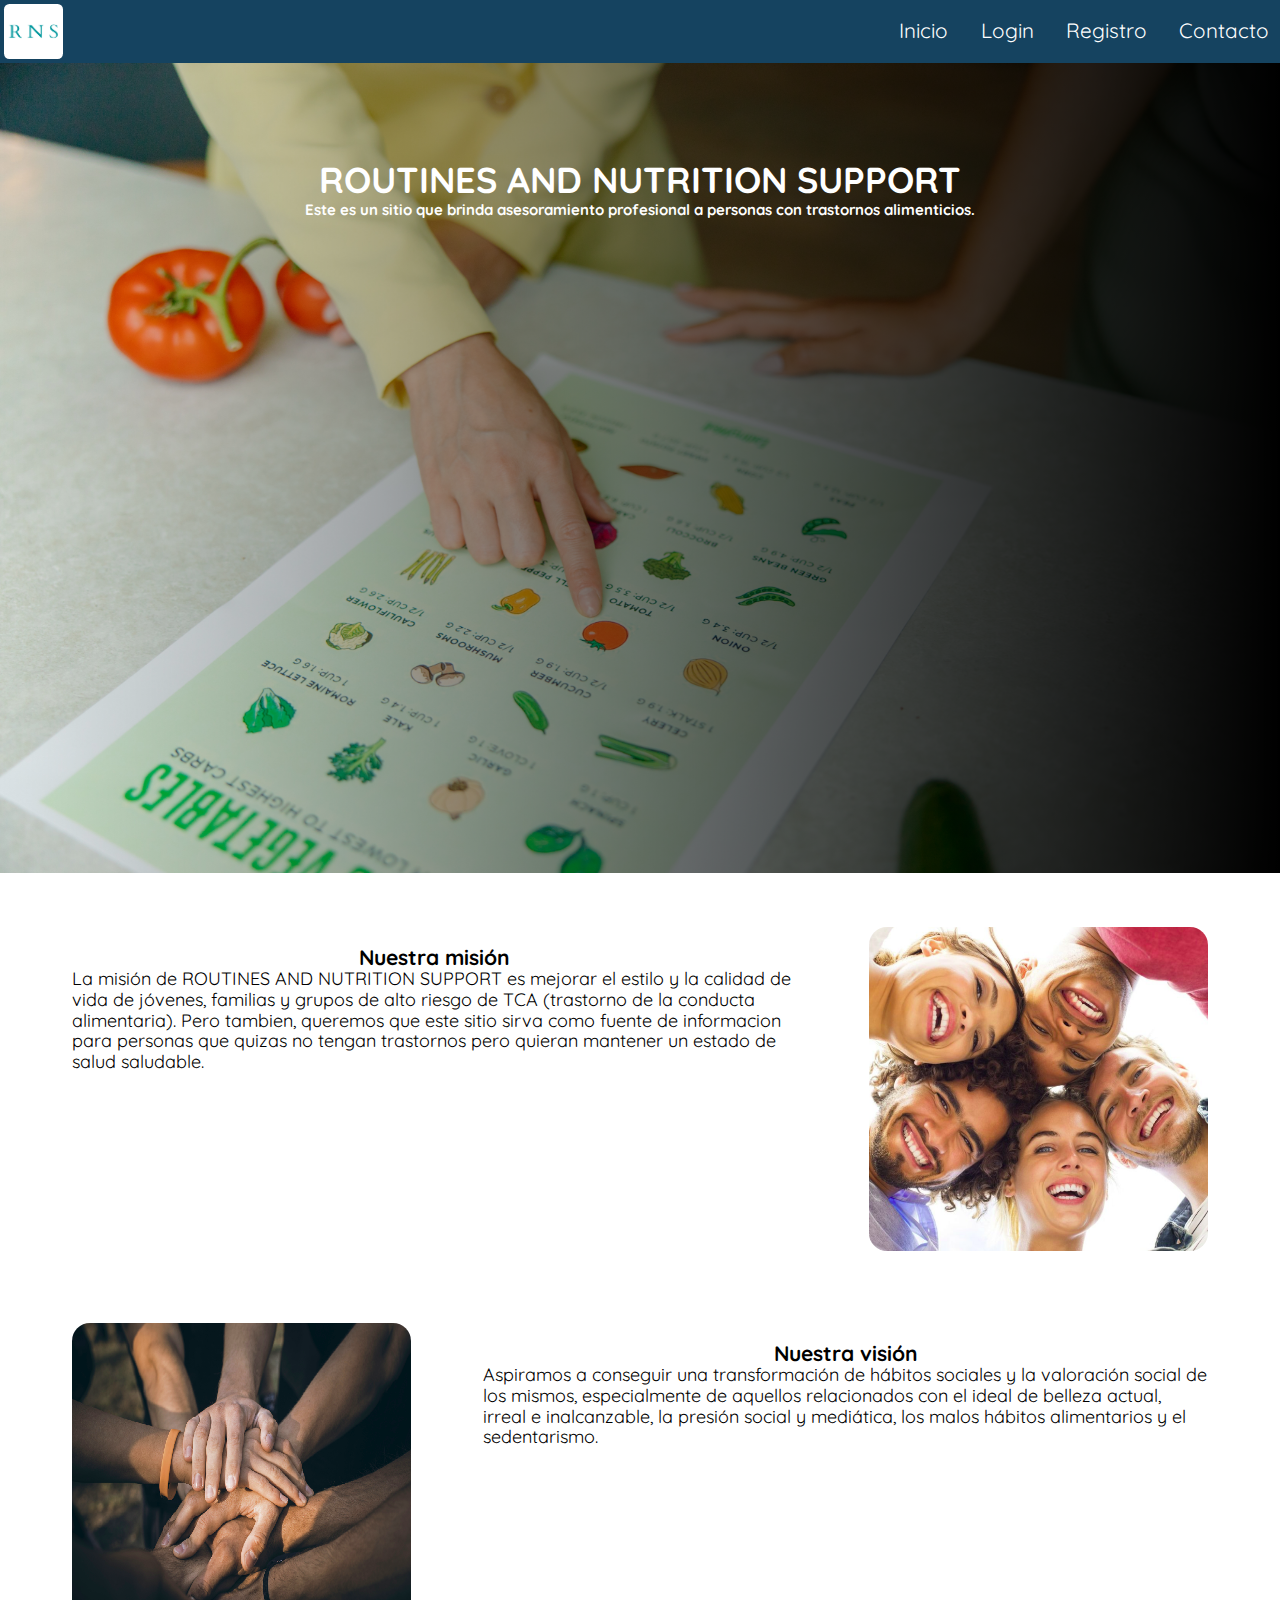
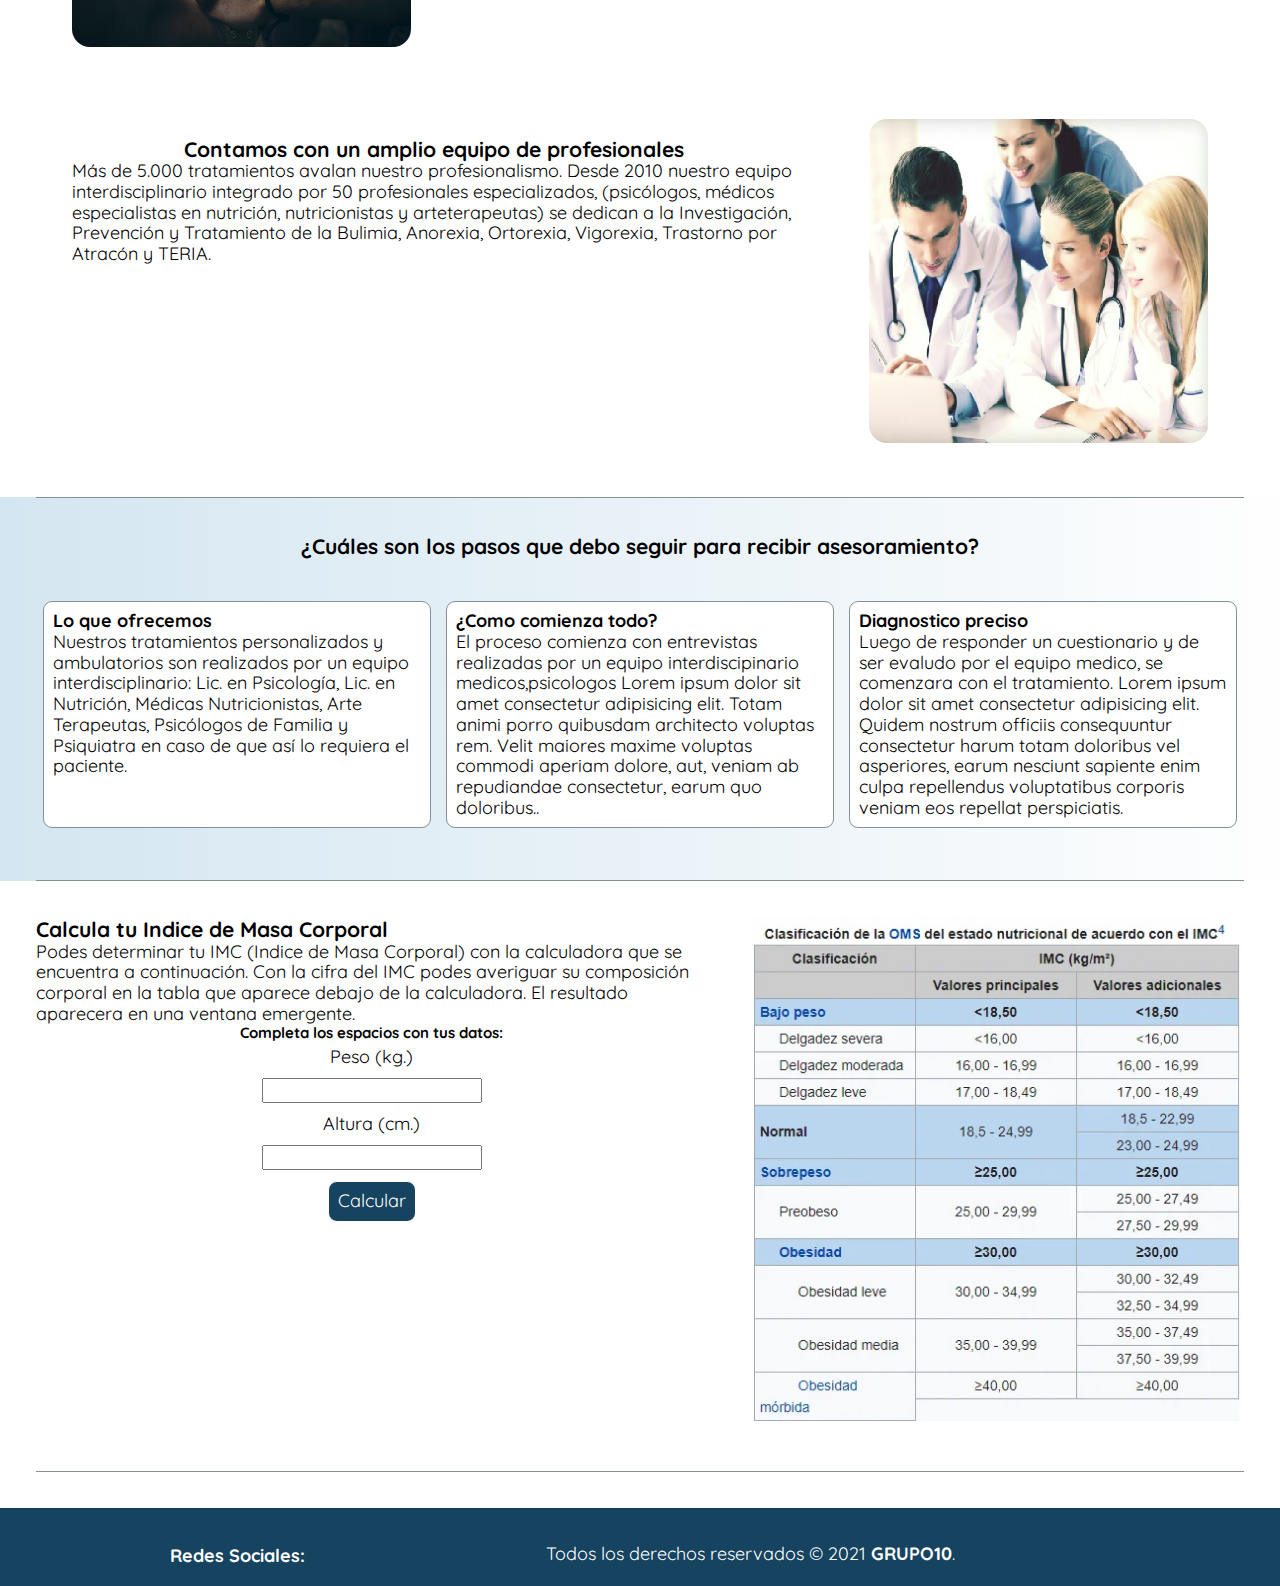
==== commit aedbf8f8: "modificaciones en la pagina de contacto" ====
--- a/index.html
+++ b/index.html
@@ -30,7 +30,7 @@
 <body>
   
  <!-- NAV -->  
-<nav id="inicio" class="index_nav">
+<nav id="index_inicio" class="index_nav">
 
   <div class="index_nav_image">
     <article class="index_nav_image_url"></article>
@@ -199,7 +199,7 @@
   </article>
   
   <article class="index_footer_item_3" >
-    <a href="index.html#inicio" ><i class="fas fa-arrow-up"></i></a>
+    <a href="index.html#index_inicio" ><i class="fas fa-arrow-up"></i></a>
     
   
   </article>
--- a/css/estilos.css
+++ b/css/estilos.css
@@ -327,6 +327,7 @@
 .index_footer_item_1 {
     display: flex;
     flex-direction: column;
+    padding-top: 1rem;
 }
 .index_footer_item_1 *{
     display: flex;
@@ -346,6 +347,7 @@
 /* --------------- */
 .index_footer_item_2 {
     padding: .2rem;
+    padding-top: 1rem;
 
 }
 .index_footer_item_2 *{
@@ -371,8 +373,51 @@
 /* -------- footer ------- */
 
 
-/* ====== Pagina 2 ==========*/
-        
-/* -------- header ------- */
+/* ====== Pagina de Contacto ==========*/
+/* ------ Tiene el mismo NAV y FOOTER que la pagina de inicio ------- */
+
+.contacto_estructura {
+    margin-top: 2rem;
+    margin-left: 4rem;
+    margin-right: 4rem;
+    margin-bottom: 2rem;
+
+    display: flex;
+    flex-direction: row;
+    flex-wrap: nowrap;
+    justify-content: space-between;
+    align-items: stretch;
+    
+
+}
+
+/* --------------- */
+.contacto_item_1 {
+    border-radius: .5rem;
+
+    display: flex;
+    flex-direction: column;
+    justify-content: flex-start;
+    align-items: center;
+
+}
+
+.contacto_item_1 ul li {
+    border-bottom: 1px solid var(--detalles);
+    text-decoration: none;
+    list-style-type: none;
+
+    padding: 1rem;
+}
+.contacto_item_1 ul li a{
+    
+    text-decoration: none;
+    list-style-type: none;
+
+   
+}
+
+
+
 /* --------  body -------- */
 /* -------- footer ------- */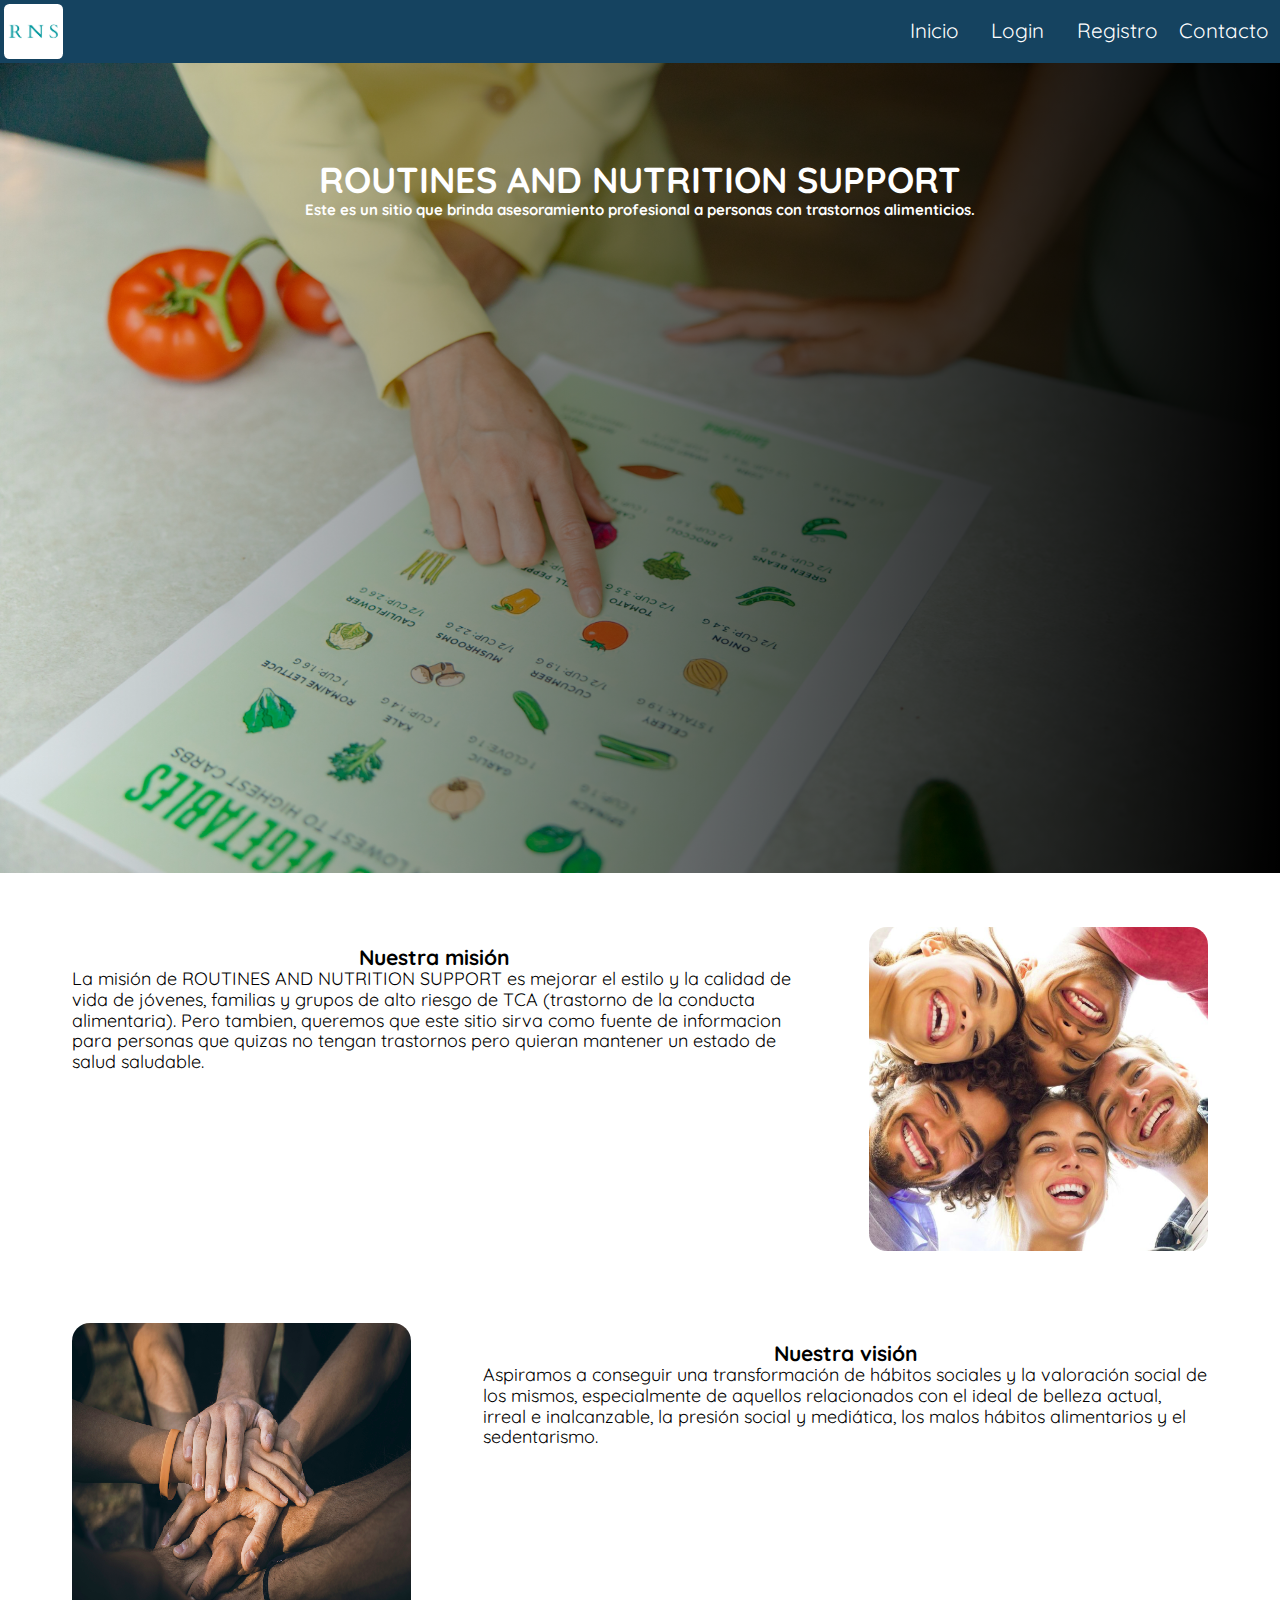
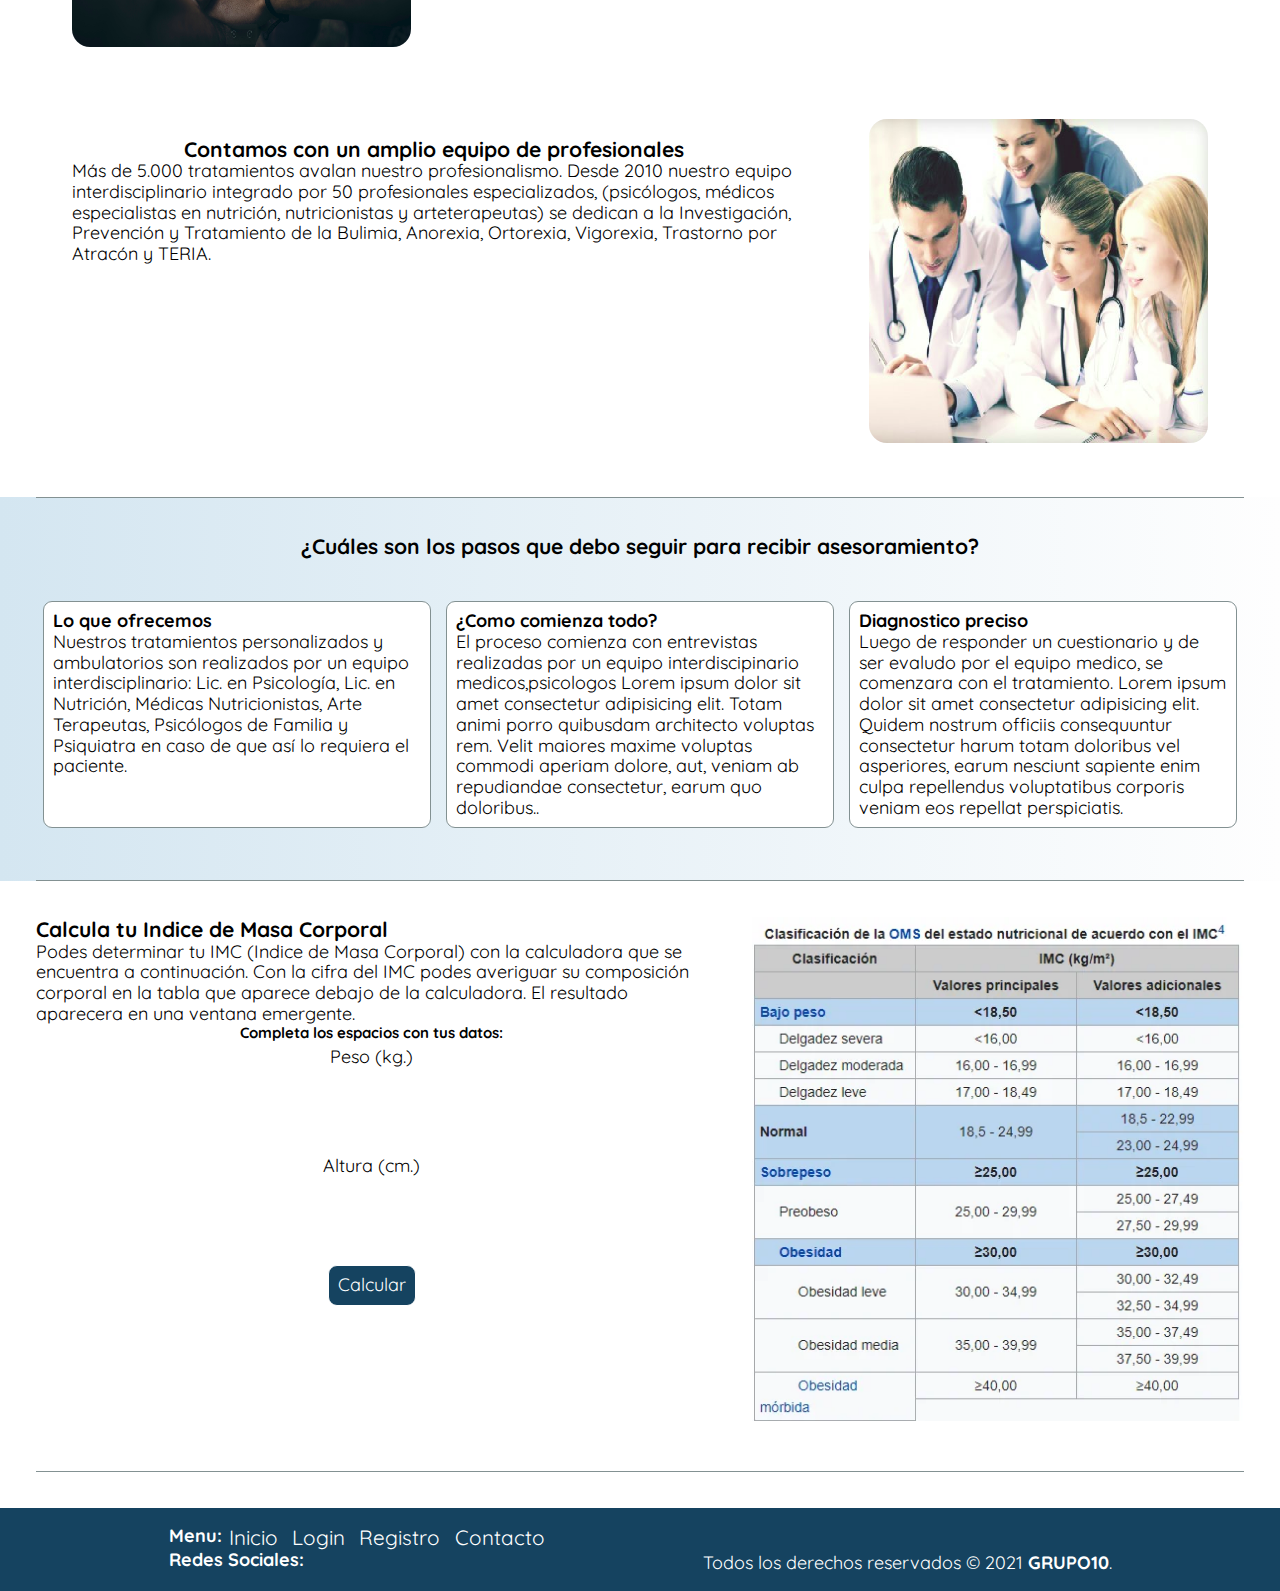
==== commit c6c67e34: "Actualizaciones de login y registro usuario" ====
--- a/index.html
+++ b/index.html
@@ -30,7 +30,7 @@
 <body>
   
  <!-- NAV -->  
-<nav id="index_inicio" class="index_nav">
+<nav class="index_nav">
 
   <div class="index_nav_image">
     <article class="index_nav_image_url"></article>
@@ -39,7 +39,7 @@
   </div>
       
   <ul class="index_nav_ul">
-          <li class="index_nav_li"><a href="contacto.html"><i class="fas fa-phone"></i>Contacto</a></li>
+          <li class="index_nav_li"><a href="contacto.html">Contacto</a></li>
 
           <li class=""><a href="Registrodenuevosusuario.html"><i class="fas fa-sign-in-alt"></i> Registro</a></li>
 
@@ -156,7 +156,7 @@
   </article>
 
   <article class="index_calculo_masa_item_2">
-   <img src="img/tabla_imc_2.png" alt="">
+    <img src="img/tabla_imc_2.png" />
   </article>
 </section>
   
@@ -169,24 +169,40 @@
 
   <article class="index_footer_item_1"> 
     
+  <div class="index_footer_menu">
+      
+      <h4 class="index_footer_menu_title">Menu:</h4>
+          
+      <ul class="index_footer_menu_ul"> 
+
+        <li><a href="index.html">Inicio</a></li>
+
+        <li><a href="Login.html">Login</a></li>
+
+        <li><a href="Registrodenuevosusuario.html">Registro</a></li>
+
+        <li><a href="contacto.html">Contacto</a></li>          
+      </ul> 
+    </div>
+
     <div class="index_footer_redes">
           
       <h4>Redes Sociales:</h4>
         <ul class="index_footer_redes_ul">
           <li >
-           <a href="https://www.googleadservices.com/pagead/aclk?sa=L&ai=DChcSEwiV7rL9p7D0AhWUD5EKHWV_ARUYABAAGgJjZQ&ae=2&ohost=www.google.com&cid=CAASEuRo0y9dApLgNyiZfXcILr52Cg&sig=AOD64_0J8lUjtpf-n4rPvG3QtZZv0bL7rg&q&nis=1&adurl&ved=2ahUKEwihxqv9p7D0AhVwH7kGHRFzCA0Q0Qx6BAgCEAE" target="_blanck"> <i class="fab fa-facebook"></i> </a>
+           <a href="https://www.googleadservices.com/pagead/aclk?sa=L&ai=DChcSEwiV7rL9p7D0AhWUD5EKHWV_ARUYABAAGgJjZQ&ae=2&ohost=www.google.com&cid=CAASEuRo0y9dApLgNyiZfXcILr52Cg&sig=AOD64_0J8lUjtpf-n4rPvG3QtZZv0bL7rg&q&nis=1&adurl&ved=2ahUKEwihxqv9p7D0AhVwH7kGHRFzCA0Q0Qx6BAgCEAE"> <i class="fab fa-facebook-square"></i> </a>
           </li>
             
         <li>
-          <a href="https://www.instagram.com/?hl=es" target="_blanck"><i class="fab fa-instagram"></i></a>
+          <a href="https://www.instagram.com/?hl=es"><i class="fab fa-instagram-square"></i></a>
         </li> 
 
         <li>
-          <a href="https://twitter.com/?lang=es" target="_blanck"><i class="fab fa-twitter"></i></a>
+          <a href="https://twitter.com/?lang=es"><i class="fab fa-twitter-square"></i></a>
         </li> 
             
         <li>
-          <a href="https://ar.linkedin.com/" target="_blanck"><i class="fab fa-linkedin-in"></i></a>
+          <a href="https://ar.linkedin.com/"><i class="fab fa-linkedin"></i></a>
         </li> 
       </ul>           
     </div>
@@ -197,18 +213,12 @@
       <p>Todos los derechos reservados © 2021 <b>GRUPO10</b>.</p>
     </div>
   </article>
-  
-  <article class="index_footer_item_3" >
-    <a href="index.html#index_inicio" ><i class="fas fa-arrow-up"></i></a>
-    
-  
-  </article>
 </section>
 </footer>
 
       
  <script src="js/funcionesGrupo99.js"></script>
  <script src="https://cdn.jsdelivr.net/npm/bootstrap@5.1.3/dist/js/bootstrap.bundle.min.js" integrity="sha384-ka7Sk0Gln4gmtz2MlQnikT1wXgYsOg+OMhuP+IlRH9sENBO0LRn5q+8nbTov4+1p" crossorigin="anonymous"></script>  
- 
+
 </body>
 </html>
--- a/css/estilos.css
+++ b/css/estilos.css
@@ -305,8 +305,14 @@
     border-radius: .5rem;
 }
 
-
-
+* ---------------------- */
+
+.index_calculo_masa_item_2{
+    display: flex;
+    flex-direction: column;
+
+    width: 40%;
+}
 
 
 /* -------- footer ------- */
@@ -318,7 +324,7 @@
     flex-direction: row;
     flex-wrap: nowrap;
     justify-content: space-evenly;
-    align-items: center;
+    align-items: flex-start;
 }
 
 
@@ -327,13 +333,30 @@
 .index_footer_item_1 {
     display: flex;
     flex-direction: column;
-    padding-top: 1rem;
 }
 .index_footer_item_1 *{
     display: flex;
     flex-direction: row;
     color: #ffffff;
 }
+.index_footer_menu_ul *{
+    text-decoration: none;
+    padding-left: .2rem;
+    padding-right: .2rem;
+    list-style-type: none;
+    color: #ffffff;
+    font-size: 1.15rem;
+}
+.index_footer_menu_ul:hover *{
+    text-decoration: none;
+    padding-left: .19rem;
+    padding-right: .19rem;
+    list-style-type: none;
+    color: #ffffff;
+    font-size: 1.16rem;
+
+}
+
 .index_footer_redes_ul *{
     align-items: baseline;
     text-decoration: none;
@@ -346,25 +369,15 @@
 
 /* --------------- */
 .index_footer_item_2 {
-    padding: .2rem;
-    padding-top: 1rem;
+    padding-top: 1.5rem;
 
 }
 .index_footer_item_2 *{
     color: #ffffff;
-}
-
-/* --------------- */
-.index_footer_item_3 {
-    padding: 0rem;
-
-}
-.index_footer_item_3 *{
-    color: #ffffff;
-    font-size: 1.5rem;
-
-    
-}
+
+}
+
+
 
 /* ====== Pagina 1 ==========*/
         
@@ -373,51 +386,194 @@
 /* -------- footer ------- */
 
 
-/* ====== Pagina de Contacto ==========*/
-/* ------ Tiene el mismo NAV y FOOTER que la pagina de inicio ------- */
-
-.contacto_estructura {
-    margin-top: 2rem;
-    margin-left: 4rem;
-    margin-right: 4rem;
-    margin-bottom: 2rem;
-
-    display: flex;
-    flex-direction: row;
-    flex-wrap: nowrap;
-    justify-content: space-between;
-    align-items: stretch;
-    
-
-}
-
-/* --------------- */
-.contacto_item_1 {
-    border-radius: .5rem;
-
-    display: flex;
-    flex-direction: column;
-    justify-content: flex-start;
-    align-items: center;
-
-}
-
-.contacto_item_1 ul li {
-    border-bottom: 1px solid var(--detalles);
-    text-decoration: none;
-    list-style-type: none;
-
-    padding: 1rem;
-}
-.contacto_item_1 ul li a{
-    
-    text-decoration: none;
-    list-style-type: none;
-
-   
-}
-
-
-
+/* ====== Pagina 2 ==========*/
+        
+/* -------- header ------- */
 /* --------  body -------- */
-/* -------- footer ------- */+/* -------- footer ------- */
+
+
+
+/* ESTILO FORM LOGIN*/
+
+.form-login {
+    width: 400px;
+    height: 340px;
+    background:#252323;
+    margin: auto;
+    margin-top: 150px;
+    box-shadow: 7px 13px 37px #000;
+    padding: 20px 30px;
+    
+    color: white;
+
+    
+  }
+
+
+
+.form-login h5 {
+    margin: 0;
+    text-align: center;
+    height: 40px;
+    margin-bottom: 30px;
+    border-bottom: 1px solid;
+    font-size: 20px;
+  }
+  
+  .controls {
+    width: 100%;
+    border: 1px solid #017bab;
+    margin-bottom: 15px;
+    padding: 11px 10px;
+    background: #252323;
+    font-size: 14px;
+    font-weight: bold;
+  }
+  
+  .buttons {
+    width: 100%;
+    height: 40px;
+    background: #017bab;
+    border: none;
+    color: white;
+    margin-bottom: 16px;
+  }
+  
+  .form-login p{
+    height: 40px;
+    text-align: center;
+    border-bottom: 1px solid;
+  }
+  
+  .form-login a {
+    color: white;
+    text-decoration: none;
+    font-size: 14px;
+  }
+  
+  .form-login a:hover {
+    text-decoration: underline;
+  }
+  
+
+  .fondologin{
+      background-image: url('../img/comida_saludable2_edited2.1.jpg');
+      background-size: cover;
+      width: 100%;
+      height: 100vh;
+      background-position:center;
+      background-repeat: no-repeat;
+      background-attachment: fixed;
+      overflow: scroll;
+  }
+
+
+  /*Formulario de registro*/
+  /* Add padding to containers */
+.container {
+    padding: 16px;
+    background-color :white;
+
+    width: 500px;
+    height: 500px;
+  }
+  
+
+  /* Full-width input fields */
+  input[type=text], input[type=password] {
+    width: 100%;
+    padding: 15px;
+    margin: 5px 0 22px 0;
+    display: inline-block;
+    border: none;
+    background: white;
+  }
+  
+  input[type=text]:focus, input[type=password]:focus {
+    background-color: #ddd;
+    outline: none;
+  }
+  
+  /* Overwrite default styles of hr */
+  hr {
+    border: 1px solid #f1f1f1;
+    margin-bottom: 25px;
+  }
+  
+  /* Set a style for the submit button */
+  .registerbtn {
+    background-color: #04AA6D;
+    color: white;
+    padding: 16px 20px;
+    margin: 8px 0;
+    border: none;
+    cursor: pointer;
+    width: 100%;
+    opacity: 0.9;
+  }
+  
+  .registerbtn:hover {
+    opacity: 1;
+  }
+  
+  /* Add a blue text color to links */
+  a {
+    color: dodgerblue;
+  }
+  
+  /* Set a grey background color and center the text of the "sign in" section */
+  .signin {
+    float: center;
+
+    text-align: center;
+  }
+
+  /*Estilo sesion*/
+.session {
+background-image: url('../img/platanos2.jpg');
+
+
+background-repeat: no-repeat;
+background-attachment: fixed;
+    width: 100%;
+    height: 100%;
+    background-size: cover;
+    background-position: center;
+    background-repeat: no-repeat;
+}
+  .session p{
+      padding: 10px;
+      margin: 20px;
+      font-size: 30px;
+      font-style: normal;
+      font-weight: bold;
+      text-align: justify;
+      color:black;
+
+      
+  }
+
+  .session h1{
+      text-align: center;
+      font-size: 40px;
+      font-style: italic;
+
+  }
+  .session h2{
+      text-align: center;
+      font-size: 35px;
+      font-weight: bold;
+      font-style: italic;
+
+  }
+ /*Estilo header de sesion*/
+ .header img{
+    
+    display:block;
+    margin:auto;
+    width: 80px;
+    height: 80px;
+
+    
+ }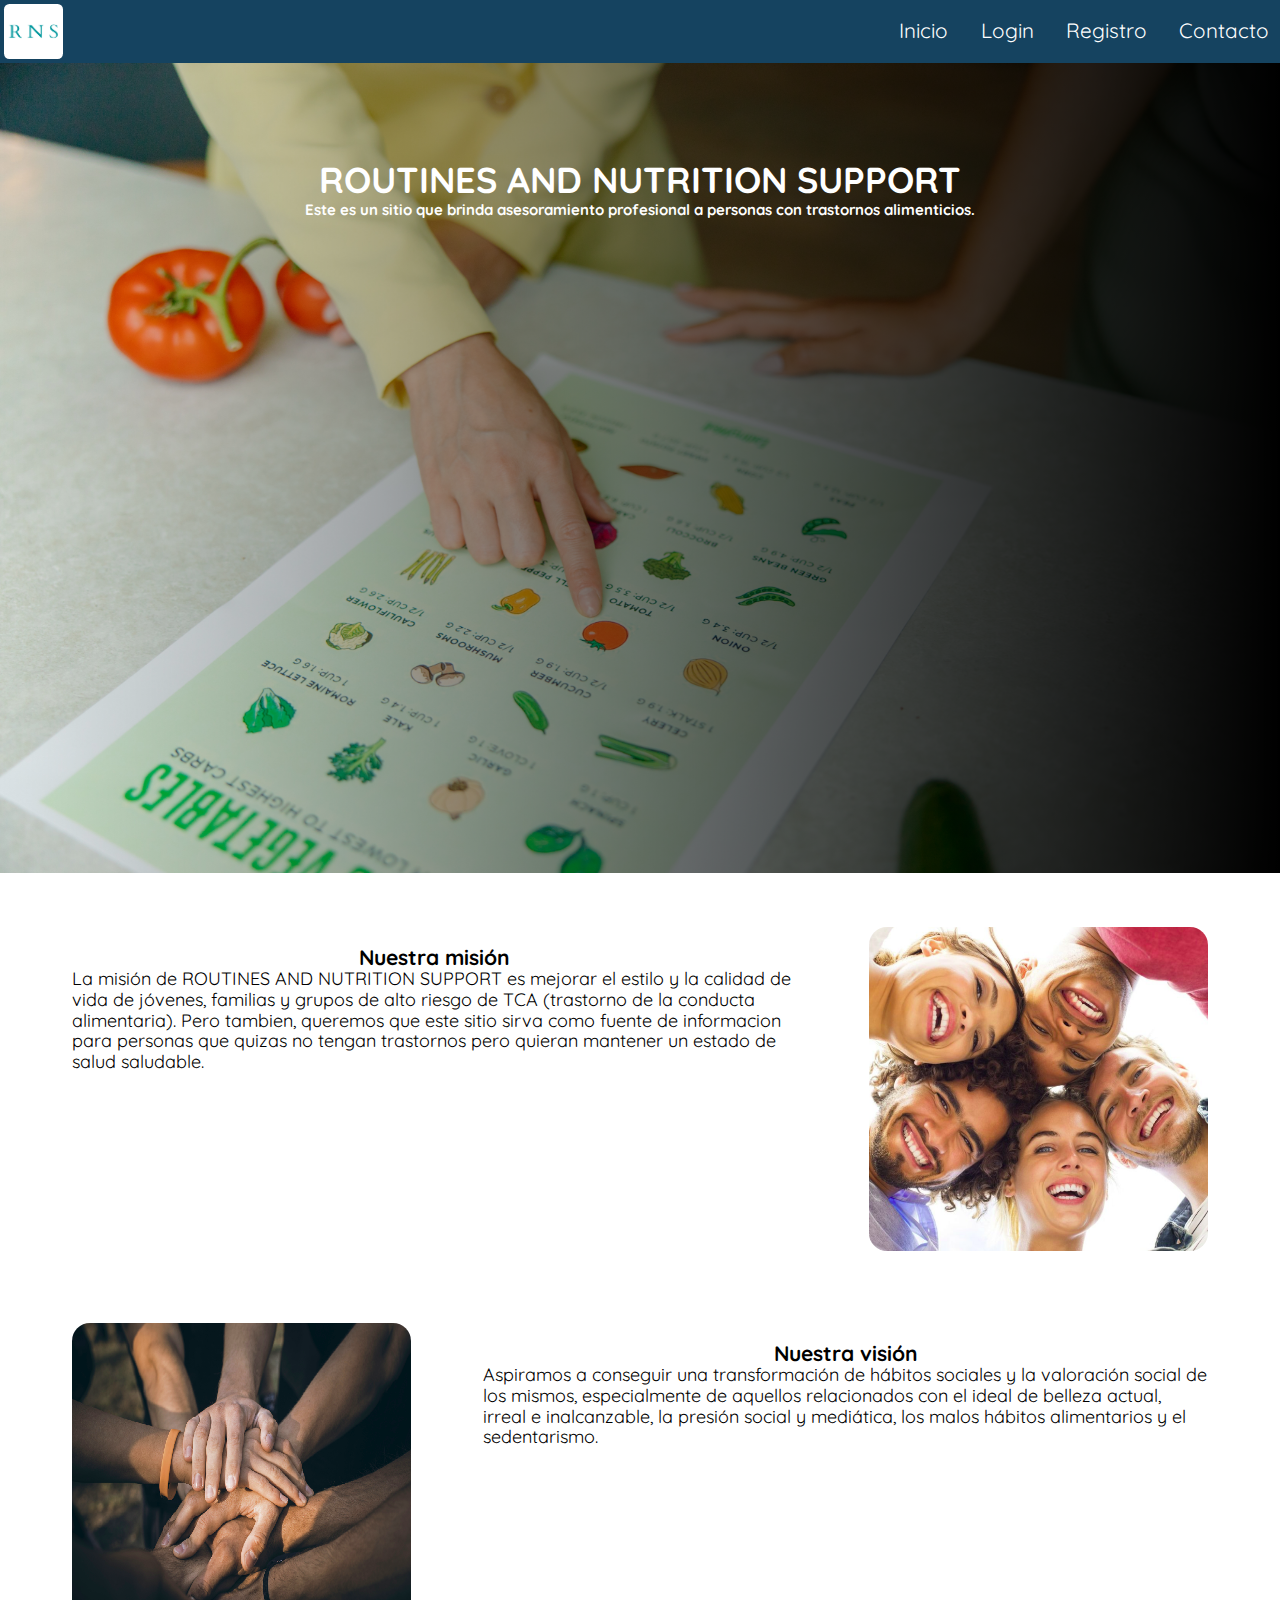
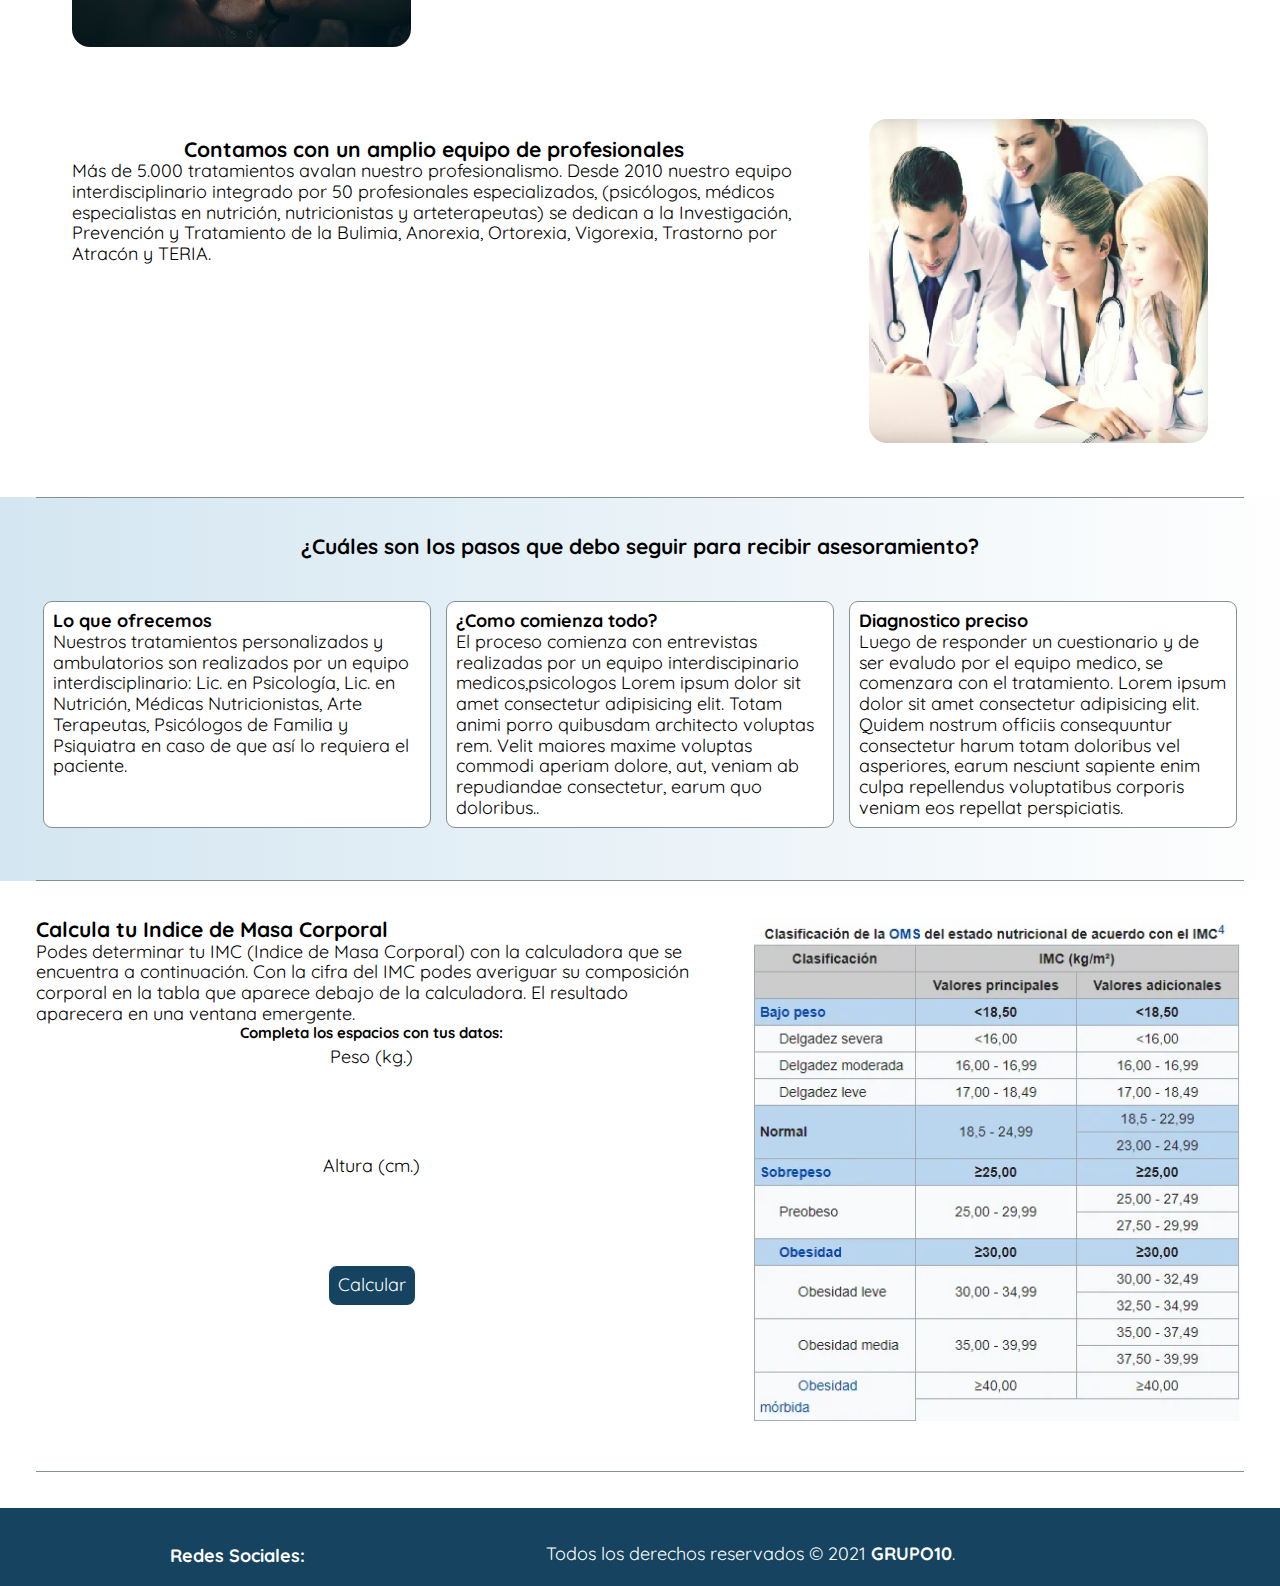
==== commit f8c2cdcf: "Commit 3 de febrero" ====
--- a/index.html
+++ b/index.html
@@ -30,7 +30,7 @@
 <body>
   
  <!-- NAV -->  
-<nav class="index_nav">
+<nav id="index_inicio" class="index_nav">
 
   <div class="index_nav_image">
     <article class="index_nav_image_url"></article>
@@ -39,7 +39,7 @@
   </div>
       
   <ul class="index_nav_ul">
-          <li class="index_nav_li"><a href="contacto.html">Contacto</a></li>
+          <li class="index_nav_li"><a href="contacto.html"><i class="fas fa-phone"></i>Contacto</a></li>
 
           <li class=""><a href="Registrodenuevosusuario.html"><i class="fas fa-sign-in-alt"></i> Registro</a></li>
 
@@ -156,7 +156,7 @@
   </article>
 
   <article class="index_calculo_masa_item_2">
-    <img src="img/tabla_imc_2.png" />
+   <img src="img/tabla_imc_2.png" alt="">
   </article>
 </section>
   
@@ -169,40 +169,24 @@
 
   <article class="index_footer_item_1"> 
     
-  <div class="index_footer_menu">
-      
-      <h4 class="index_footer_menu_title">Menu:</h4>
-          
-      <ul class="index_footer_menu_ul"> 
-
-        <li><a href="index.html">Inicio</a></li>
-
-        <li><a href="Login.html">Login</a></li>
-
-        <li><a href="Registrodenuevosusuario.html">Registro</a></li>
-
-        <li><a href="contacto.html">Contacto</a></li>          
-      </ul> 
-    </div>
-
     <div class="index_footer_redes">
           
       <h4>Redes Sociales:</h4>
         <ul class="index_footer_redes_ul">
           <li >
-           <a href="https://www.googleadservices.com/pagead/aclk?sa=L&ai=DChcSEwiV7rL9p7D0AhWUD5EKHWV_ARUYABAAGgJjZQ&ae=2&ohost=www.google.com&cid=CAASEuRo0y9dApLgNyiZfXcILr52Cg&sig=AOD64_0J8lUjtpf-n4rPvG3QtZZv0bL7rg&q&nis=1&adurl&ved=2ahUKEwihxqv9p7D0AhVwH7kGHRFzCA0Q0Qx6BAgCEAE"> <i class="fab fa-facebook-square"></i> </a>
+           <a href="https://www.googleadservices.com/pagead/aclk?sa=L&ai=DChcSEwiV7rL9p7D0AhWUD5EKHWV_ARUYABAAGgJjZQ&ae=2&ohost=www.google.com&cid=CAASEuRo0y9dApLgNyiZfXcILr52Cg&sig=AOD64_0J8lUjtpf-n4rPvG3QtZZv0bL7rg&q&nis=1&adurl&ved=2ahUKEwihxqv9p7D0AhVwH7kGHRFzCA0Q0Qx6BAgCEAE" target="_blanck"> <i class="fab fa-facebook"></i> </a>
           </li>
             
         <li>
-          <a href="https://www.instagram.com/?hl=es"><i class="fab fa-instagram-square"></i></a>
+          <a href="https://www.instagram.com/?hl=es" target="_blanck"><i class="fab fa-instagram"></i></a>
         </li> 
 
         <li>
-          <a href="https://twitter.com/?lang=es"><i class="fab fa-twitter-square"></i></a>
+          <a href="https://twitter.com/?lang=es" target="_blanck"><i class="fab fa-twitter"></i></a>
         </li> 
             
         <li>
-          <a href="https://ar.linkedin.com/"><i class="fab fa-linkedin"></i></a>
+          <a href="https://ar.linkedin.com/" target="_blanck"><i class="fab fa-linkedin-in"></i></a>
         </li> 
       </ul>           
     </div>
@@ -213,12 +197,18 @@
       <p>Todos los derechos reservados © 2021 <b>GRUPO10</b>.</p>
     </div>
   </article>
+  
+  <article class="index_footer_item_3" >
+    <a href="index.html#index_inicio" ><i class="fas fa-arrow-up"></i></a>
+    
+  
+  </article>
 </section>
 </footer>
 
       
  <script src="js/funcionesGrupo99.js"></script>
  <script src="https://cdn.jsdelivr.net/npm/bootstrap@5.1.3/dist/js/bootstrap.bundle.min.js" integrity="sha384-ka7Sk0Gln4gmtz2MlQnikT1wXgYsOg+OMhuP+IlRH9sENBO0LRn5q+8nbTov4+1p" crossorigin="anonymous"></script>  
-
+ 
 </body>
 </html>
--- a/css/estilos.css
+++ b/css/estilos.css
@@ -305,14 +305,8 @@
     border-radius: .5rem;
 }
 
-* ---------------------- */
-
-.index_calculo_masa_item_2{
-    display: flex;
-    flex-direction: column;
-
-    width: 40%;
-}
+
+
 
 
 /* -------- footer ------- */
@@ -324,7 +318,7 @@
     flex-direction: row;
     flex-wrap: nowrap;
     justify-content: space-evenly;
-    align-items: flex-start;
+    align-items: center;
 }
 
 
@@ -333,30 +327,13 @@
 .index_footer_item_1 {
     display: flex;
     flex-direction: column;
+    padding-top: 1rem;
 }
 .index_footer_item_1 *{
     display: flex;
     flex-direction: row;
     color: #ffffff;
 }
-.index_footer_menu_ul *{
-    text-decoration: none;
-    padding-left: .2rem;
-    padding-right: .2rem;
-    list-style-type: none;
-    color: #ffffff;
-    font-size: 1.15rem;
-}
-.index_footer_menu_ul:hover *{
-    text-decoration: none;
-    padding-left: .19rem;
-    padding-right: .19rem;
-    list-style-type: none;
-    color: #ffffff;
-    font-size: 1.16rem;
-
-}
-
 .index_footer_redes_ul *{
     align-items: baseline;
     text-decoration: none;
@@ -369,15 +346,25 @@
 
 /* --------------- */
 .index_footer_item_2 {
-    padding-top: 1.5rem;
+    padding: .2rem;
+    padding-top: 1rem;
 
 }
 .index_footer_item_2 *{
     color: #ffffff;
-
-}
-
-
+}
+
+/* --------------- */
+.index_footer_item_3 {
+    padding: 0rem;
+
+}
+.index_footer_item_3 *{
+    color: #ffffff;
+    font-size: 1.5rem;
+
+    
+}
 
 /* ====== Pagina 1 ==========*/
         
@@ -386,9 +373,52 @@
 /* -------- footer ------- */
 
 
-/* ====== Pagina 2 ==========*/
-        
-/* -------- header ------- */
+/* ====== Pagina de Contacto ==========*/
+/* ------ Tiene el mismo NAV y FOOTER que la pagina de inicio ------- */
+
+.contacto_estructura {
+    margin-top: 2rem;
+    margin-left: 4rem;
+    margin-right: 4rem;
+    margin-bottom: 2rem;
+
+    display: flex;
+    flex-direction: row;
+    flex-wrap: nowrap;
+    justify-content: space-between;
+    align-items: stretch;
+    
+
+}
+
+/* --------------- */
+.contacto_item_1 {
+    border-radius: .5rem;
+
+    display: flex;
+    flex-direction: column;
+    justify-content: flex-start;
+    align-items: center;
+
+}
+
+.contacto_item_1 ul li {
+    border-bottom: 1px solid var(--detalles);
+    text-decoration: none;
+    list-style-type: none;
+
+    padding: 1rem;
+}
+.contacto_item_1 ul li a{
+    
+    text-decoration: none;
+    list-style-type: none;
+
+   
+}
+
+
+
 /* --------  body -------- */
 /* -------- footer ------- */
 
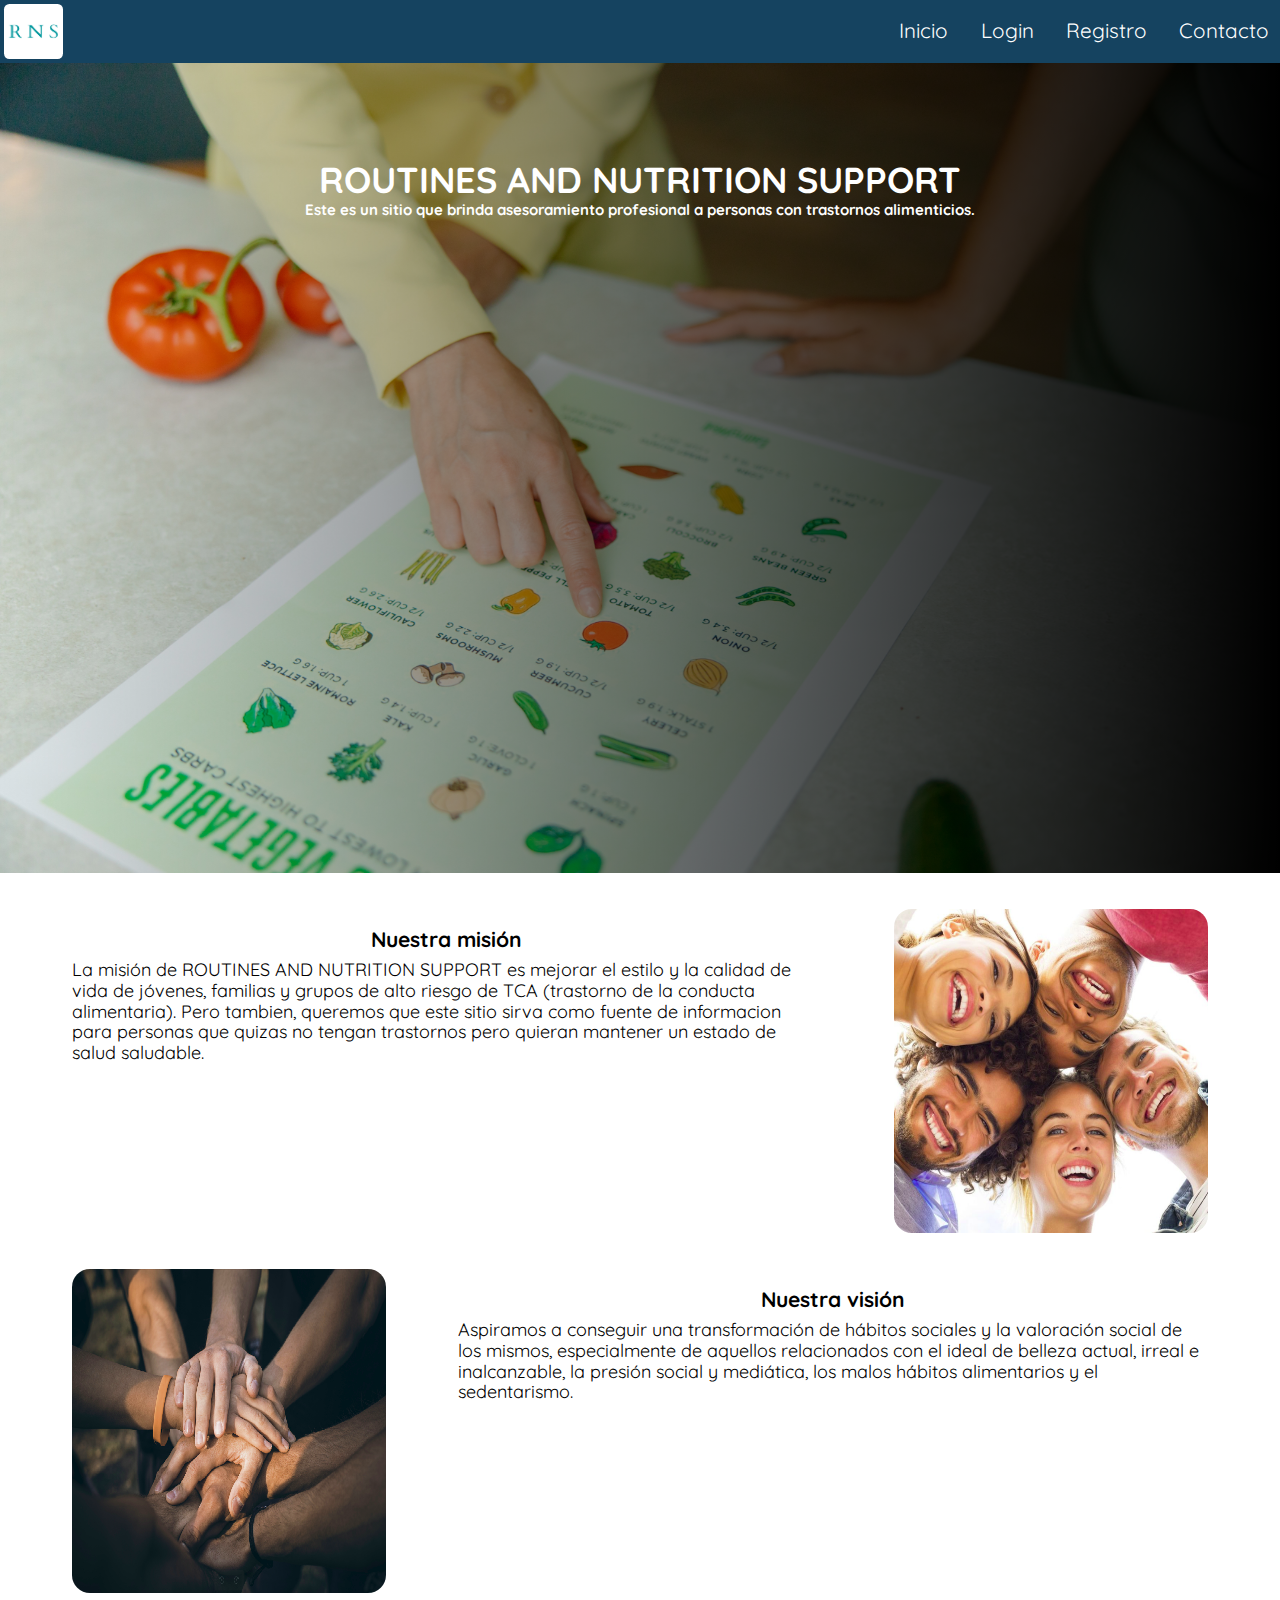
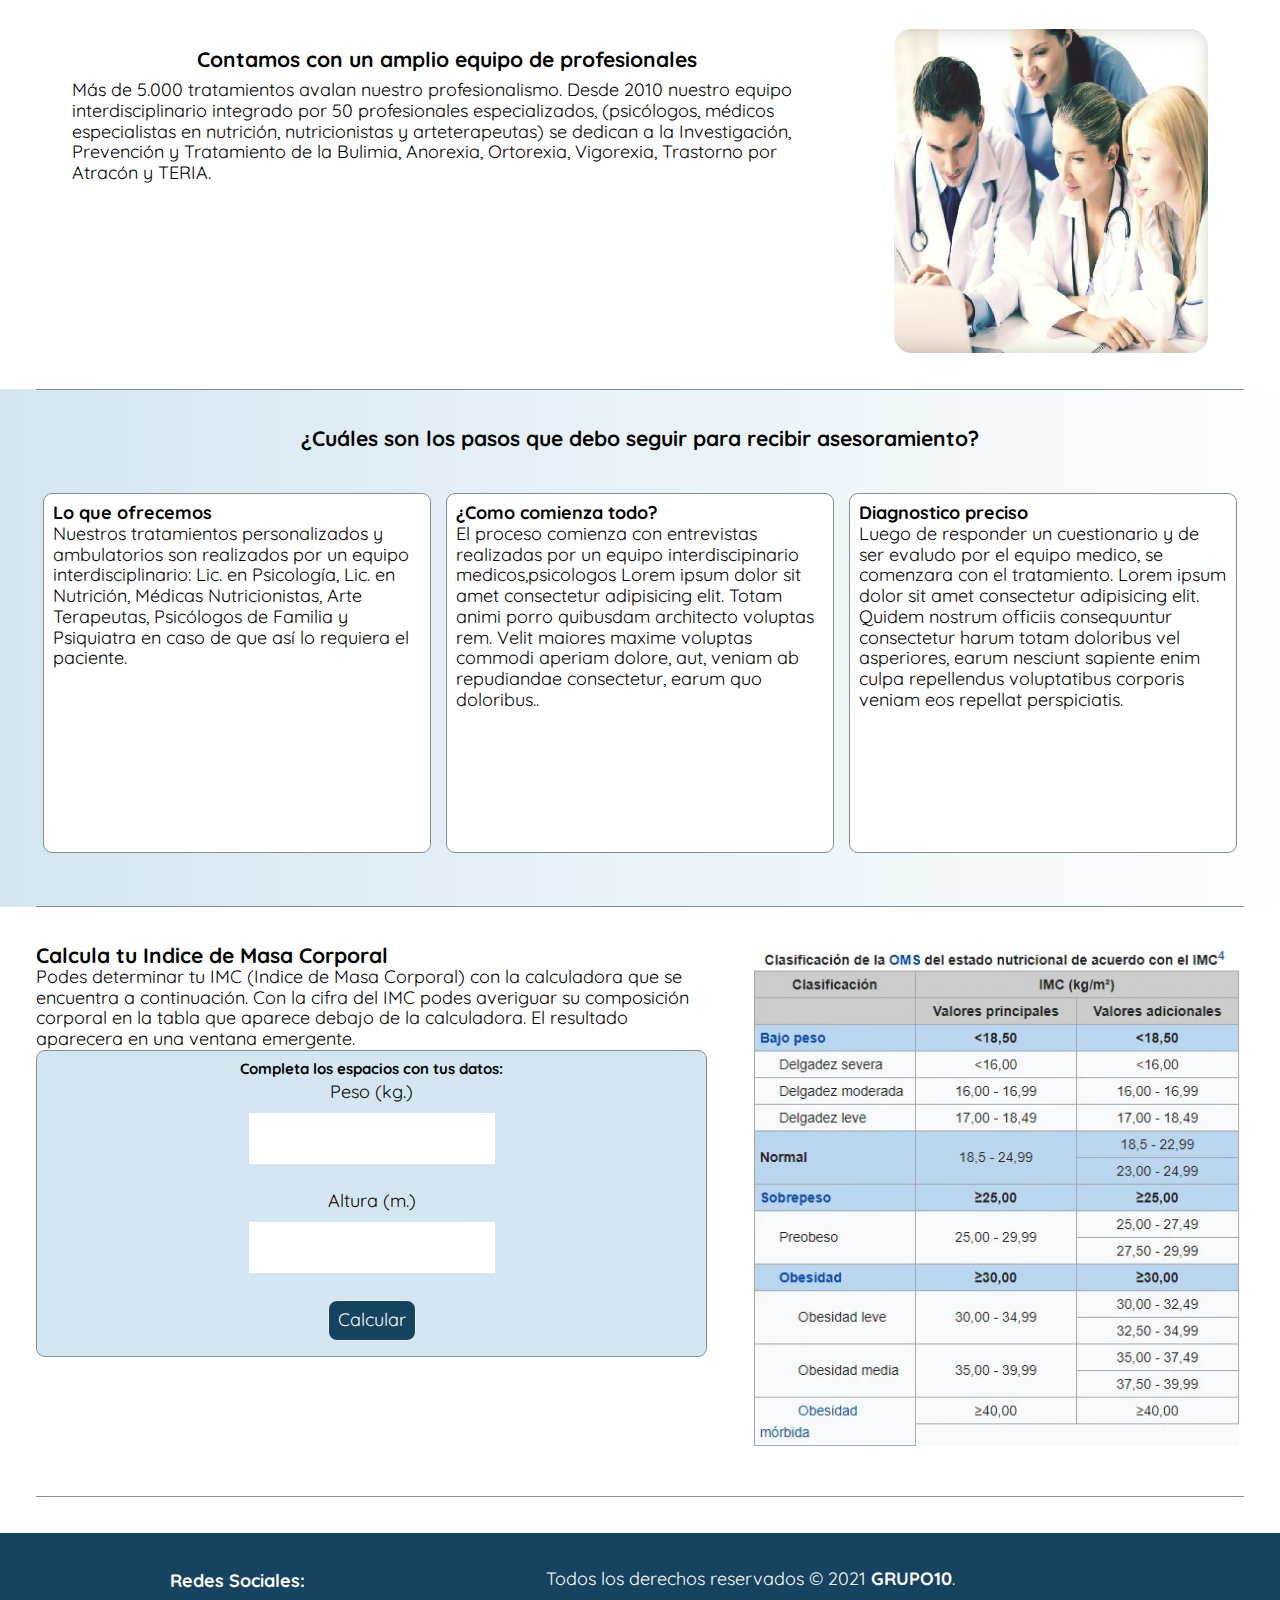
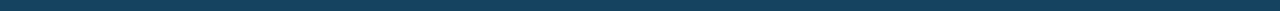
==== commit b31e8fd9: "Arreglo de login y registro" ====
--- a/index.html
+++ b/index.html
@@ -67,10 +67,11 @@
     <article class="index_description_site_item">
       
       <div class="index_description_site_item_tit">
-          <h3 >Nuestra misión</h3>
+          <h3>Nuestra misión</h3>
         
           <p>La misión de ROUTINES AND NUTRITION SUPPORT es mejorar el estilo y la calidad de vida de jóvenes, familias y grupos de alto riesgo de TCA (trastorno de la conducta alimentaria). Pero tambien, queremos que este sitio sirva como fuente de informacion
           para personas que quizas no tengan trastornos pero quieran mantener un estado de salud saludable.  
+          
           </p>
       </div>
       <div class="index_description_site_item_img_1"></div>
@@ -80,7 +81,11 @@
       <div class="index_description_site_item_img_2"></div>
       <div class="index_description_site_item_tit">
         <h3>Nuestra visión</h3>
-        <p>Aspiramos a conseguir una transformación de hábitos sociales y la valoración social de los mismos, especialmente de aquellos relacionados con el ideal de belleza actual, irreal e inalcanzable, la presión social y mediática, los malos hábitos alimentarios y el sedentarismo.</p>
+        <p>Aspiramos a conseguir una transformación de hábitos sociales y la valoración social de los mismos, especialmente de aquellos relacionados con el ideal de belleza actual, irreal e inalcanzable, la presión social y mediática, los malos hábitos alimentarios y el sedentarismo.
+          
+         
+          
+        </p>
       </div>
     
     </article>
@@ -106,7 +111,9 @@
     <article class="index_cuadro_item">
       <div class="index_cuadro_item_tit">        
           <h4>Lo que ofrecemos</h4>
-          <p> Nuestros tratamientos personalizados y ambulatorios son realizados por un equipo interdisciplinario: Lic. en Psicología, Lic. en Nutrición, Médicas Nutricionistas, Arte Terapeutas, Psicólogos de Familia y Psiquiatra en caso de que así lo requiera el paciente.</p>
+          <p> Nuestros tratamientos personalizados y ambulatorios son realizados por un equipo interdisciplinario: Lic. en Psicología, Lic. en Nutrición, Médicas Nutricionistas, Arte Terapeutas, Psicólogos de Familia y Psiquiatra en caso de que así lo requiera el paciente.
+            
+          </p>
       </div>
       
     </article>
@@ -146,9 +153,9 @@
     <div class="index_calculo_masa_form">
       <h5> Completa los espacios con tus datos:</h5>
       <form class="index_calculo_masa_form_datos" action="">
-        <label >Peso (kg.) </label> <input id="txtPeso" type="text"/>
-
-        <label>Altura (cm.)</label> <input id="txtAltura" type="text"/>
+        <label >Peso (kg.) </label> <input class="index_calculo_masa_form_datos_input"  id="txtPeso" type="text"/>
+
+        <label>Altura (m.)</label> <input class="index_calculo_masa_form_datos_input" id="txtAltura" type="text"/>
     
         <button class="index_calculo_masa_form_datos_boton" id="btnCalcular">Calcular</button>
       </form>
--- a/css/estilos.css
+++ b/css/estilos.css
@@ -20,13 +20,16 @@
 /* ====== Variables =====*/
 :root{
 
-    --bg_color_nav:#154360;
+    --bg_color_nav: #154360 ;
     --width_general:100%-2rem ;
     --height_nav: 3.5rem;
     --detalles:#839192;
     font-family: 'Quicksand', sans-serif;
 }
-/* =============================================== Index ==================================================*/
+/* 
+COLORES: #154360 axul
+
+=============================================== Index ==================================================*/
 /* -------------------- nav --------------------- */
 .index_nav {
     height:var(--height_nav);
@@ -106,13 +109,8 @@
     background-size: 100% 100%;
     width: 100%;
     height:90vh;
-    
-
-   
 }
 .index_header_title{
-   
-
     background-image: linear-gradient(90deg, rgb(0,0,0,0), rgb(0,0,0,1));
     background-size: 100% 100%;
     width: 100%;
@@ -130,49 +128,52 @@
 margin-bottom: 0rem; /* por default */
 }
 /* ------------------ Descripcion del sitio ---------------------- */
-.index_description_site{
+
+
+.index_description_site {
     margin-top: 1rem;
     margin-left: 2rem;
     margin-right: 2rem;
     margin-bottom: 1rem;
-    display: flex;
-    flex-direction: column;
-    flex-wrap: wrap;
+} 
+
+.index_description_site_item{
+
+    display: flex;
+    flex-direction: row;
     justify-content: space-evenly;
-    align-items: stretch;
-    
-
-    
-   
-    
-}
-.index_description_site_item{
-
-    display: flex;
-    flex-direction: row;
-    justify-content: center;
-    align-items: stretch;
-
+    align-items: center;
+    
     width: var(--width_general);
-    height: 33.33%;
-    
-}
-
-    /* caja 1 */
+    height: 20rem;
+    
+}
+
+/* ---------------------------- */
 .index_description_site_item_tit{
-    height: 100%;
+    height: 20rem;
     width: 70%;
     padding: 2rem;
-    padding-top: 3rem;
    
     display: flex;
     flex-direction: column;
-    justify-content: center;
-    align-items: center;
-}
+    justify-content: flex-start;
+    align-items: center;
+}
+.index_description_site_item_tit p {
+    overflow: scroll;
+    
+}
+.index_description_site_item_tit h3 {
+    padding-bottom: .5rem;
+}
+
+
+
+    /* caja 1 */
 .index_description_site_item_img_1{
     height:18rem;
-    width: 30%;
+    width: 18rem;
     margin: 2rem;
     background-image: url(/img/index_nuestra_mision.png);
     background-size: 100% 100%;
@@ -184,7 +185,7 @@
     /* caja 2 */
 .index_description_site_item_img_2{
         height:18rem;
-        width: 30%;
+        width: 18rem;
         margin: 2rem;
         background-image: url(/img/index_nuestra_vision.png);
         background-size: 100% 100%;
@@ -196,7 +197,7 @@
     /* caja 3 */
 .index_description_site_item_img_3{
         height:18rem;
-        width: 30%;
+        width: 18rem;
         margin: 2rem;
         background-image: url(/img/index_contamos.png);
         background-size: 100% 100%;
@@ -246,6 +247,7 @@
 }
 .index_cuadro_item{
     width: 33.33%;
+    height:20rem;
     
     margin: .4rem;
     padding: .5rem;
@@ -256,10 +258,10 @@
     display: flex;
     flex-direction: column;
     justify-content: flex-start;
-   
-   
-    
-}
+    overflow: scroll;
+}
+
+
 
 /* ----------- Cuadro Indice Masa Corporal --------- */
 .index_calculo_masa{
@@ -285,6 +287,13 @@
     flex-direction: column;
     justify-content: center;
     align-items: center;
+
+    border:1px solid var(--detalles); 
+    border-radius: .5rem;
+    background-color: rgb( 212, 230, 241) ;
+
+    padding:.5rem;
+
 }
 
 .index_calculo_masa_form_datos{
@@ -301,9 +310,10 @@
     background-color: var(--bg_color_nav);
     color: #ffffff;
     padding: .5rem;
-    border: 1px solid #ffffff;
+    border: 1px solid #eeeeee;
     border-radius: .5rem;
 }
+
 
 
 
@@ -424,7 +434,7 @@
 
 
 
-/* ESTILO FORM LOGIN*/
+/* ==================== ESTILO FORM LOGIN ================== */
 
 .form-login {
     width: 400px;
@@ -497,9 +507,13 @@
       background-attachment: fixed;
       overflow: scroll;
   }
-
-
-  /*Formulario de registro*/
+  /* ---------- */
+  .login_form_boton  {
+      background-color: var(--bg_color_nav)
+  }
+
+
+  /* ======================== Formulario de registro ======================= */
   /* Add padding to containers */
 .container {
     padding: 16px;
